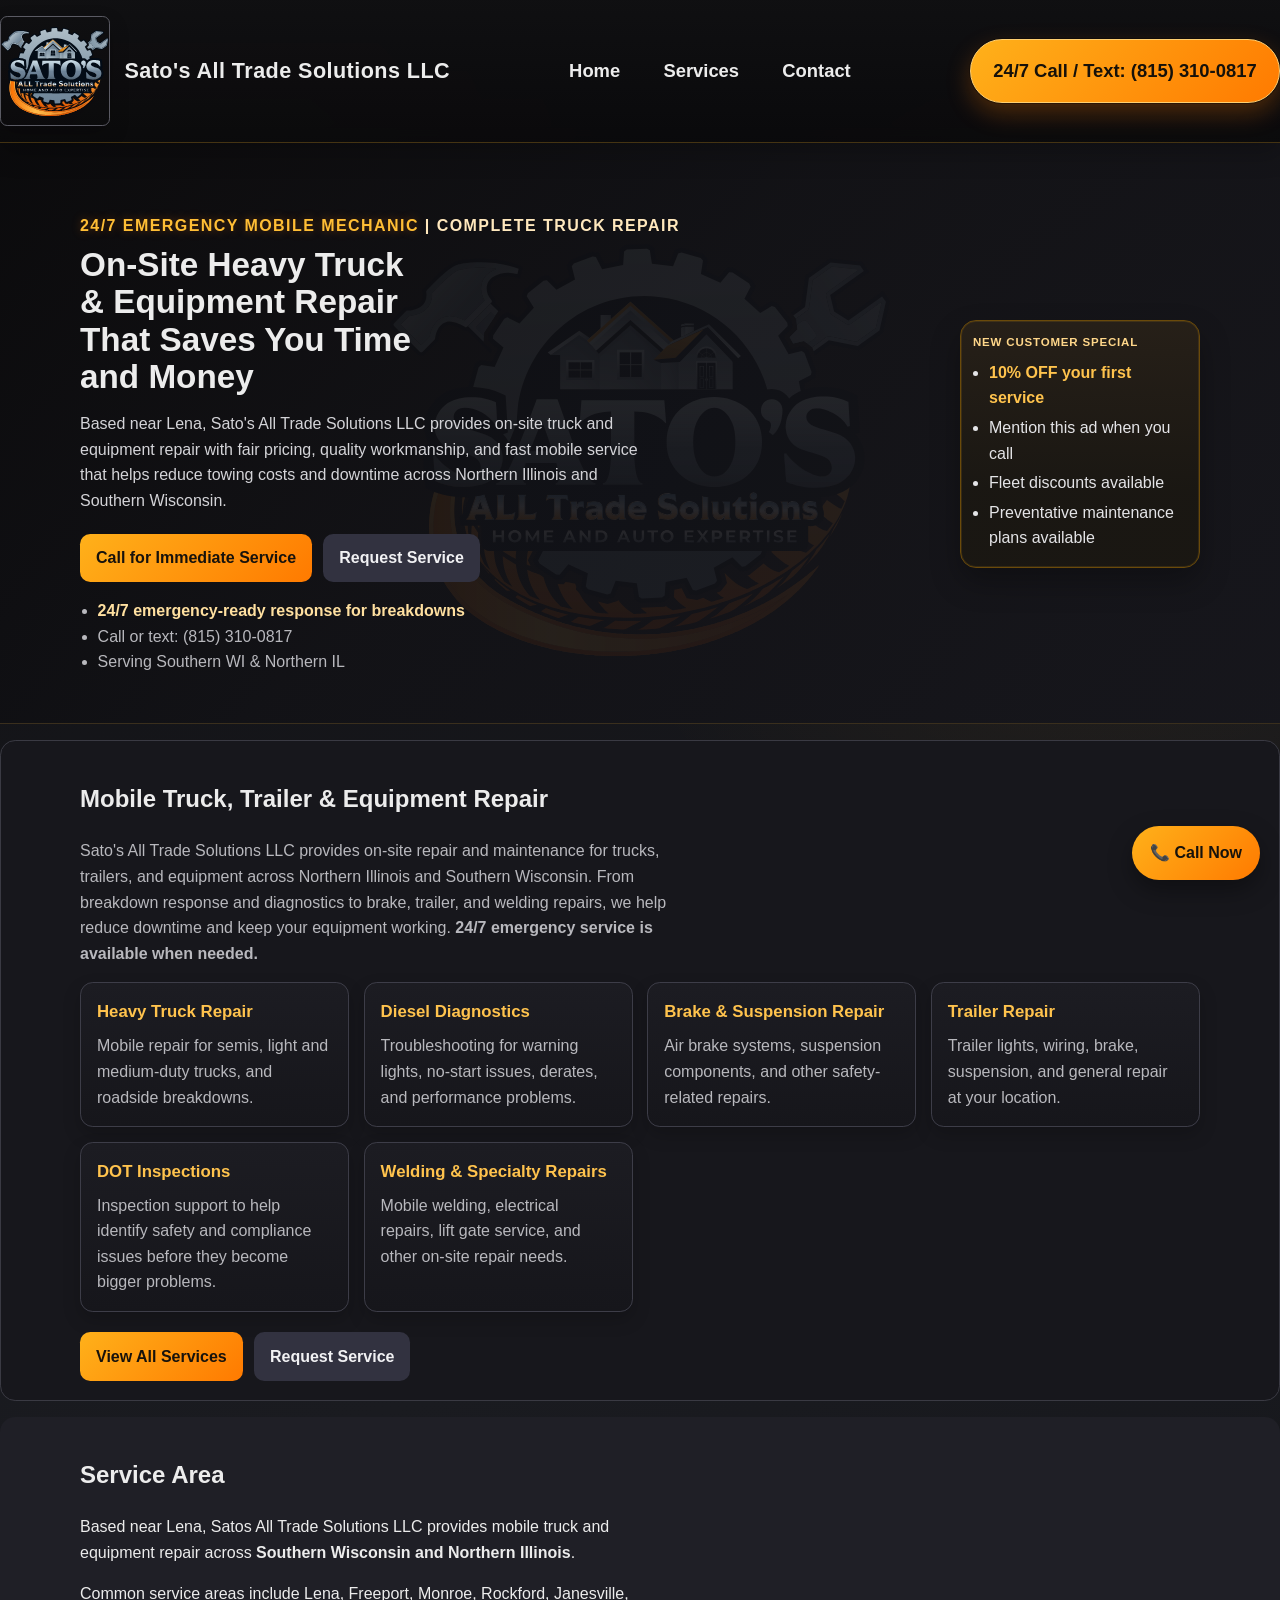
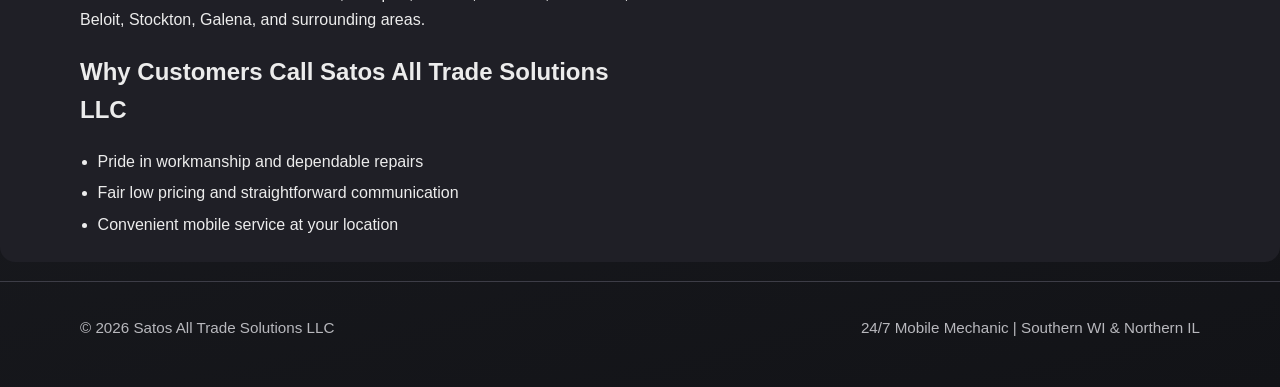
==== index.html @ ece5ab22 "Update index.html header removal of container" ====
<!doctype html>
<html lang="en">
  <head>
    <meta charset="UTF-8" />
    <meta name="viewport" content="width=device-width, initial-scale=1" />
    <title>satos all trade solutions llc | 24/7 Mobile Mechanic</title>

    <meta name="description"
      content="24/7 mobile mechanic for heavy truck and equipment repair. satos all trade solutions llc serves Lena, Northern Illinois, and Southern Wisconsin with fair pricing and on-site service."
    />

    <meta name="theme-color" content="#101010" />
    <meta property="og:title" content="satos all trade solutions llc | 24/7 Mobile Mechanic" />
    <meta property="og:description"
      content="Complete truck repair, diesel diagnostics, trailer repair, inspections, and mobile welding. Call or text 815-310-0817."
    />
    <meta property="og:type" content="website" />
    <meta property="og:image" content="https://satosalltradesolutions.com/assets/SATOS-LOGO-webvector-SVG_01.svg" />
    <meta property="og:url" content="https://satosalltradesolutions.com" />

    <meta name="twitter:card" content="summary_large_image" />
    <meta name="twitter:title" content="satos all trade solutions llc | 24/7 Mobile Mechanic" />
    <meta name="twitter:description"
      content="24/7 mobile mechanic serving Southern WI and Northern IL. Call or text 815-310-0817."
    />

    <link rel="canonical" href="https://satosalltradesolutions.com" />
    <link rel="icon" type="image/svg+xml" href="/assets/SATOS-LOGO-webvector-SVG_01.svg" />
    <link rel="stylesheet" href="styles.css" />
  </head>

  <body>

<a class="skip-link" href="#main-content">Skip to content</a>

<header class="site-header" id="top">
 <div class="topbar">

<a class="logo" href="index.html">
<img src="assets/SATOS-LOGO-webvector-SVG_01.svg"
alt="Sato's All Trade Solutions LLC logo"
class="logo-image">
<span class="logo-text">Sato's All Trade Solutions LLC</span>
</a>

<nav class="main-nav">
<a href="index.html">Home</a>
<a href="services.html">Services</a>
 <a href="contact.html">Contact</a>
</nav>

<a class="call-pill" href="tel:+18153100817">
24/7 Call / Text: (815) 310-0817
</a>

</div>
  
</header>

<main id="main-content">

<section class="hero">
<div class="container hero-grid">

<div>
<p class="eyebrow"><strong>24/7 EMERGENCY MOBILE MECHANIC</strong> | COMPLETE TRUCK REPAIR</p>

<h1>On-Site Heavy Truck & Equipment Repair That Saves You Time and Money</h1>
  
<p class="lead">
  Based near Lena, Sato's All Trade Solutions LLC provides on-site truck and equipment repair with fair pricing,
  quality workmanship, and fast mobile service that helps reduce towing costs and downtime across Northern Illinois and Southern Wisconsin.
</p>

<div class="hero-actions">
<a class="btn btn-primary" href="tel:+18153100817">Call for Immediate Service</a>
<a class="btn btn-secondary" href="contact.html">Request Service</a>
</div>

<ul class="hero-points">
<li><strong>24/7 emergency-ready response for breakdowns</strong></li>
<li>Call or text: (815) 310-0817</li>
<li>Serving Southern WI & Northern IL</li>
</ul>
</div>

<aside class="hero-card">
  
<p class="offer-kicker">NEW CUSTOMER SPECIAL</p>

<ul class="offer-list">
<li><strong>10% OFF your first service</strong></li>
<li>Mention this ad when you call</li>
<li>Fleet discounts available</li>
<li>Preventative maintenance plans available</li>
</ul>
  
</aside>

</div>
</section>

<section class="section-block" id="services-preview">
  <div class="container">
    <h2>Mobile Truck, Trailer & Equipment Repair</h2>

    <p>
      Sato's All Trade Solutions LLC provides on-site repair and maintenance for trucks,
      trailers, and equipment across Northern Illinois and Southern Wisconsin. From
      breakdown response and diagnostics to brake, trailer, and welding repairs, we help
      reduce downtime and keep your equipment working. <strong>24/7 emergency service is available when needed.</strong>
    </p>

    <div class="service-preview-grid">
      <article class="service-preview-card">
        <h3>Heavy Truck Repair</h3>
        <p>Mobile repair for semis, light and medium-duty trucks, and roadside breakdowns.</p>
      </article>

      <article class="service-preview-card">
        <h3>Diesel Diagnostics</h3>
        <p>Troubleshooting for warning lights, no-start issues, derates, and performance problems.</p>
      </article>

      <article class="service-preview-card">
        <h3>Brake & Suspension Repair</h3>
        <p>Air brake systems, suspension components, and other safety-related repairs.</p>
      </article>

      <article class="service-preview-card">
        <h3>Trailer Repair</h3>
        <p>Trailer lights, wiring, brake, suspension, and general repair at your location.</p>
      </article>

      <article class="service-preview-card">
        <h3>DOT Inspections</h3>
        <p>Inspection support to help identify safety and compliance issues before they become bigger problems.</p>
      </article>

      <article class="service-preview-card">
        <h3>Welding & Specialty Repairs</h3>
        <p>Mobile welding, electrical repairs, lift gate service, and other on-site repair needs.</p>
      </article>
    </div>

    <div class="hero-actions">
      <a class="btn btn-primary" href="services.html">View All Services</a>
      <a class="btn btn-secondary" href="contact.html">Request Service</a>
    </div>
  </div>
</section>
  
  <section class="section-block alt" id="service-area">

    <div class="container split">

<div>
<h2>Service Area</h2>

<p>
Based near Lena, Satos All Trade Solutions LLC provides mobile truck and equipment repair across
<strong>Southern Wisconsin and Northern Illinois</strong>.
</p>

<p>
Common service areas include Lena, Freeport, Monroe, Rockford, Janesville, Beloit, Stockton,
Galena, and surrounding areas.
</p>

<h2>Why Customers Call Satos All Trade Solutions LLC</h2>

<ul class="check-list">
<li>Pride in workmanship and dependable repairs</li>
<li>Fair low pricing and straightforward communication</li>
<li>Convenient mobile service at your location</li>
</ul>

</div>

<div>

<div class="map-container">

<iframe
src="https://maps.google.com/maps?q=Lena,Illinois&t=&z=9&ie=UTF8&iwloc=&output=embed"
width="100%"
height="360"
style="border:0;"
allowfullscreen=""
loading="lazy"
referrerpolicy="no-referrer-when-downgrade">
</iframe>

</div>

</div>

</div>
    
</section>
  
</main>

<footer class="site-footer">
<div class="container footer-grid">
<p>© <span id="year"></span> Satos All Trade Solutions LLC</p>
<p>24/7 Mobile Mechanic | Southern WI & Northern IL</p>
</div>
</footer>

<a href="tel:+18153100817" class="floating-call">
📞 Call Now
</a>

<script type="application/ld+json">
{
  "@context": "https://schema.org",
  "@type": "LocalBusiness",
  "name": "satos all trade solutions llc",
  "url": "https://satosalltradesolutions.com",
  "logo": "https://satosalltradesolutions.com/assets/SATOS-LOGO-webvector-SVG_01.svg",
  "image": "https://satosalltradesolutions.com/assets/SATOS-LOGO-webvector-SVG_01.svg",
  "telephone": "+1-815-310-0817",
  "priceRange": "$$",
  "description": "24/7 mobile mechanic for complete truck repair, heavy equipment repair, diesel diagnostics, trailer repair, inspections, and mobile welding.",
  "address": {
    "@type": "PostalAddress",
    "addressLocality": "Lena",
    "addressRegion": "IL",
    "addressCountry": "US"
  },
  "geo": {
    "@type": "GeoCoordinates",
    "latitude": 42.37780,
    "longitude": -89.82340
  },
  "areaServed": [
    {
      "@type": "State",
      "name": "Illinois"
    },
    {
      "@type": "State",
      "name": "Wisconsin"
    }
  ],
  "sameAs": [
    "PASTE-YOUR-GOOGLE-BUSINESS-PROFILE-LINK-HERE",
    "PASTE-YOUR-FACEBOOK-PAGE-LINK-HERE"
  ]
}
</script>

<script>
document.getElementById('year').textContent =
new Date().getFullYear();
</script>

</body>
</html>
---- styles.css ----
:root {
  --bg: #0f0f12;
  --bg-2: #1a1b20;
  --panel: #17171c;
  --panel-alt: #1f1f26;
  --text: #ececec;
  --muted: #b8b8bd;
  --line: #3a3a43;
  --accent: #ffb11a;
  --accent-2: #ff7a00;
  --max-width: 1120px;
}

* {
  box-sizing: border-box;
}

body {
  margin: 0;
  color: var(--text);
  font-family: "Inter", "Segoe UI", Roboto, Arial, sans-serif;
  background:
    radial-gradient(circle at 15% 10%, rgba(255, 122, 0, 0.12), transparent 25%),
    radial-gradient(circle at 85% 20%, rgba(255, 177, 26, 0.09), transparent 28%),
    linear-gradient(165deg, var(--bg) 0%, var(--bg-2) 65%, #121317 100%);
  line-height: 1.6;
}

a {
  color: inherit;
}

.skip-link {
  position: absolute;
  left: -9999px;
}

.skip-link:focus {
  left: 1rem;
  top: 1rem;
  z-index: 999;
  color: #111;
  background: #fff;
  border-radius: 0.4rem;
  padding: 0.5rem 0.75rem;
}

.container {
  width: min(100%, var(--max-width));;
  margin-inline: auto;
}

.site-header {
  position: sticky;
  top: 0;
  z-index: 100;
  border-bottom: 1px solid rgba(255, 177, 26, 0.22);
  background: linear-gradient(180deg, rgba(16, 16, 18, 0.98), rgba(10, 10, 12, 0.96));
  backdrop-filter: blur(8px);
  box-shadow: 0 10px 24px rgba(0, 0, 0, 0.22);
}

.topbar {
  min-height: 140px;
  display: flex;
  justify-content: space-between;
  align-items: center;
  gap: 1.5rem;
  padding: 1rem 0;
}

.logo {
  display: inline-flex;
  align-items: center;
  gap: 0.9rem;
  text-decoration: none;
}

.logo-image {
  width: 110px;
  height: 110px;
  object-fit: contain;
  border-radius: 0.45rem;
  border: 1px solid #5a5a63;
  box-shadow: 0 8px 20px rgba(0, 0, 0, 0.2);
}

.logo-block {
  display: flex;
  flex-direction: column;
  gap: 0.18rem;
}

.logo-text {
  font-weight: 800;
  letter-spacing: 0.02em;
  font-size: 1.35rem;
  line-height: 1.1;
}

.logo-subtext {
  font-size: 0.95rem;
  color: #d0d0d5;
  font-weight: 700;
  letter-spacing: 0.01em;
  line-height: 1.25;
}

.main-nav {
  display: flex;
  gap: 0.7rem;
  align-items: center;
  flex-wrap: wrap;
}

.main-nav a {
  text-decoration: none;
  color: var(--text);
  font-weight: 800;
  font-size: 1.15rem;
  padding: 0.6rem 1rem;
  border-radius: 0.65rem;
  transition: background-color 0.2s ease, color 0.2s ease, transform 0.2s ease;
}

.main-nav a:hover {
  color: var(--accent);
  background: rgba(255, 177, 26, 0.08);
  transform: translateY(-1px);
}

.call-pill {
  text-decoration: none;
  font-weight: 900;
  font-size: 1.15rem;
  color: #16110a;
  background: linear-gradient(135deg, var(--accent), var(--accent-2));
  border: 1px solid #ffcf71;
  border-radius: 999px;
  padding: 1rem 1.4rem;
  box-shadow: 0 0 0 1px rgba(0, 0, 0, 0.35), 0 10px 24px rgba(255, 122, 0, 0.28);
  animation: pulse-glow 2.1s ease-in-out infinite;
}

.hero {
  padding: 4.4rem 0 3rem;
  background:
    linear-gradient(135deg, rgba(10, 10, 12, 0.96) 0%, rgba(18, 18, 22, 0.94) 45%, rgba(22, 22, 28, 0.96) 100%);
  border-bottom: 1px solid #3a2f1d;
}

.headline-sub {
  margin: 0 0 0.9rem;
  font-weight: 700;
  letter-spacing: 0.03em;
  color: #ffc34d;
  font-size: 0.95rem;
}

.hero::before {
  content: "";
  position: absolute;
  inset: 0;
  background: url("assets/SATOS-LOGO-webvector-SVG_01.svg") center/500px no-repeat;
  opacity: 0.08;
  pointer-events: none;
}

.hero > .container {
  position: relative;
  z-index: 1;
}

.hero-grid {
  display: grid;
  grid-template-columns: 2fr 1fr;
  gap: 1.5rem;
  align-items: center;
}

.eyebrow {
  margin: 0 0 0.45rem;
  color: #ffe8bd;
  font-size: 1rem;
  letter-spacing: 0.09em;
  font-weight: 900;
  text-transform: uppercase;
}

.eyebrow strong {
  color: #ffbe35;
  text-shadow: 0 0 10px rgba(255, 122, 0, 0.35);
}

h1 {
  margin: 0.35rem 0 0.8rem;
  font-size: clamp(1.45rem, 2.6vw, 2.1rem);
  line-height: 1.12;
  max-width: 18ch;
}

.lead {
  color: #d4d4d8;
  max-width: 64ch;
}

.hero-actions {
  margin-top: 1.25rem;
  display: flex;
  gap: 0.7rem;
  flex-wrap: wrap;
}

.hero-points {
  margin: 1rem 0 0;
  padding-left: 1.1rem;
  color: var(--muted);
}

.hero-points strong {
  color: #ffe0a0;
}

.hero-card {
  max-width: 280px;
  justify-self: center;
  padding: 1.1rem 1rem;
  border: 1px solid #6a4a0a;
  border-radius: 1rem;
  background: linear-gradient(180deg, rgba(39, 32, 24, 0.96), rgba(26, 23, 18, 0.94) 70%);
  box-shadow:
    inset 0 0 0 1px rgba(255, 177, 26, 0.12),
    0 14px 30px rgba(0, 0, 0, 0.28);
}

.offer-kicker {
  margin: 0;
  font-size: 0.72rem;
  letter-spacing: 0.07em;
  color: #ffd78a;
  font-weight: 800;
}

.offer-main {
  margin: 0.2rem 0;
  font-size: clamp(1.45rem, 3.5vw, 2rem);
  line-height: 1;
  font-weight: 900;
  color: var(--accent);
}

.offer-sub {
  color: #e4e4e7;
  font-size: 0.88rem;
  margin: 0;
}

.section-block {
  margin-top: 1rem;
  border: 1px solid var(--line);
  border-radius: 0.95rem;
  background: var(--panel);
  padding: 1.2rem;
}

.section-block.alt {
  background: var(--panel-alt);
}

#service-area {
  border: none;
}

.card-grid {
  display: grid;
  grid-template-columns: repeat(auto-fit, minmax(220px, 1fr));
  gap: 0.9rem;
}

.card-grid article {
  border: 1px solid #3d3d48;
  border-radius: 0.8rem;
  background: linear-gradient(180deg, #1c1c22, #16161b);
  padding: 0.95rem;
}

.card-grid h3 {
  margin: 0;
  color: #ffc34d;
}

.card-grid p {
  margin: 0.45rem 0 0;
  color: var(--muted);
}

.split {
  display: grid;
  grid-template-columns: 1fr 1fr;
  gap: 1rem;
}

.check-list {
  margin: 0;
  padding-left: 1.1rem;
}

.check-list li {
  margin-bottom: 0.35rem;
}


.proof-grid {
  display: grid;
  grid-template-columns: repeat(auto-fit, minmax(230px, 1fr));
  gap: 0.9rem;
}

.proof-card {
  border: 1px solid #4a4130;
  border-radius: 0.8rem;
  background: linear-gradient(180deg, #1f1c17, #171613);
  padding: 0.9rem;
}

.proof-card h3 {
  margin: 0 0 0.4rem;
  color: #ffd486;
}

.proof-card p {
  margin: 0.45rem 0 0;
  color: #dedee2;
}

.proof-highlights {
  margin-top: 1rem;
  display: grid;
  grid-template-columns: 1fr 1fr;
  gap: 1rem;
}

.proof-highlights > div {
  border: 1px solid #3f3f48;
  border-radius: 0.8rem;
  background: #17171d;
  padding: 0.85rem;
}

details {
  border: 1px solid #3d3d47;
  border-radius: 0.6rem;
  padding: 0.66rem 0.86rem;
  margin-bottom: 0.6rem;
  background: #15151b;
}

summary {
  cursor: pointer;
  font-weight: 700;
}

.contact-grid {
  display: grid;
  grid-template-columns: 1fr 1fr;
  gap: 1rem;
}

.contact-line {
  margin: 0.45rem 0;
}

.small-note {
  color: var(--muted);
}


.hidden-field {
  display: none;
}

.contact-form {
  border: 1px solid #494955;
  border-radius: 0.8rem;
  padding: 1rem;
  background: #14141a;
  display: grid;
  gap: 0.45rem;
}

label {
  font-weight: 650;
}

input,
textarea,
select {
  width: 100%;
  border: 1px solid #505061;
  border-radius: 0.56rem;
  background: #0f0f13;
  color: var(--text);
  padding: 0.63rem 0.74rem;
  font: inherit;
  margin-bottom: 0.52rem;
}
.btn {
  display: inline-block;
  border: 0;
  border-radius: 0.64rem;
  padding: 0.72rem 1rem;
  font-weight: 800;
  text-decoration: none;
  cursor: pointer;
}

.btn-primary {
  background: linear-gradient(135deg, var(--accent), var(--accent-2));
  color: #17120c;
}

.btn-secondary {
  background: #323240;
  color: #f1f1f3;
}

.site-footer {
  border-top: 1px solid #3d3d47;
  margin-top: 1.2rem;
  padding: 1.15rem 0 2rem;
}

.footer-grid {
  display: flex;
  justify-content: space-between;
  gap: 0.7rem;
  color: var(--muted);
  font-size: 0.95rem;
}



.hero-card {
  max-width: 240px;
  justify-self: end;
  padding: 0.75rem;
}

.service-icon {
  display: inline-flex;
  align-items: center;
  justify-content: center;
  width: 1.5rem;
  height: 1.5rem;
  margin-right: 0.35rem;
  border-radius: 0.35rem;
  background: linear-gradient(135deg, #3a2b10, #241d14);
  border: 1px solid #7d5b17;
  font-size: 0.95rem;
}

@keyframes pulse-glow {
  0%, 100% { transform: translateY(0); box-shadow: 0 0 0 1px rgba(0,0,0,.35), 0 8px 20px rgba(255,122,0,.2);} 
  50% { transform: translateY(-1px); box-shadow: 0 0 0 1px rgba(0,0,0,.35), 0 14px 28px rgba(255,122,0,.36);} 
}

@media (max-width: 960px) {
  .topbar {
    flex-direction: column;
    align-items: flex-start;
    min-height: auto;
    padding: 0.75rem 0;
  }

  .hero-grid,
  .split,
  .contact-grid,
  .proof-highlights {
    grid-template-columns: 1fr;
  }

  .hero {
  background:
    linear-gradient(135deg, rgba(10, 10, 12, 0.98) 0%, rgba(16, 16, 20, 0.96) 100%);
  }

  .hero-card {
    max-width: 100%;
    justify-self: stretch;
  }
}


.proof-highlights.single-panel {
  grid-template-columns: 1fr;
}

#form-status {
  margin-top: 0.5rem;
  min-height: 1.2rem;
}

.floating-call{
position:fixed;
bottom:20px;
right:20px;
background:linear-gradient(135deg,var(--accent),var(--accent-2));
color:#17120c;
font-weight:800;
padding:14px 18px;
border-radius:999px;
text-decoration:none;
z-index:999;
box-shadow:0 10px 25px rgba(0,0,0,.35);
}

.floating-call:hover{
transform:scale(1.05);
}
.offer-list {
  margin: 0.5rem 0 0;
  padding-left: 1rem;
  color: #e4e4e7;
}

.offer-list li {
  margin-bottom: 4px;
}
.offer-kicker {
  margin-bottom: 0.5rem;
}

.offer-list li strong {
  color: #ffc34d;
}


#services-preview p {
  max-width: 70ch;
  color: var(--muted);
}

@media (max-width: 960px) {
  .main-nav {
    width: 100%;
    justify-content: center;
  }

}
.services-hero h1 {
  max-width: 20ch;
}

.service-list-grid {
  display: grid;
  grid-template-columns: repeat(auto-fit, minmax(240px, 1fr));
  gap: 1rem;
}

.service-list-card {
  border: 1px solid #3d3d48;
  border-radius: 0.8rem;
  background: linear-gradient(180deg, #1c1c22, #16161b);
  padding: 1rem;
  box-shadow: 0 8px 18px rgba(0,0,0,.2);
}

.service-list-card h3 {
  margin-top: 0;
  margin-bottom: 0.75rem;
  color: #ffc34d;
}

.service-bullet-list {
  margin: 0;
  padding-left: 1.1rem;
  color: var(--muted);
}

.service-bullet-list li {
  margin-bottom: 0.4rem;
}

.equipment-grid {
  display: grid;
  grid-template-columns: repeat(auto-fit, minmax(180px, 1fr));
  gap: 0.85rem;
}

.equipment-card {
  border: 1px solid rgba(255, 177, 26, 0.25);
  border-radius: 0.85rem;
  background: linear-gradient(180deg, #1c1c22, #16161b);
  padding: 1rem;
  text-align: center;
  font-weight: 700;
  color: #ececec;
  box-shadow: 0 6px 16px rgba(0,0,0,0.25);
  transition: all 0.2s ease;
}
.equipment-card:hover {
  border-color: var(--accent);
  background: linear-gradient(180deg, #23232b, #1a1a20);
  transform: translateY(-2px);
  box-shadow: 0 12px 24px rgba(0,0,0,0.35);
  color: #fff;
}

.services-cta {
  text-align: center;
}

.services-cta p {
  max-width: 60ch;
  margin-inline: auto;
  color: var(--muted);
}

.service-preview-grid {
  margin-top: 1rem;
  display: grid;
  grid-template-columns: repeat(auto-fit, minmax(220px, 1fr));
  gap: 0.9rem;
}

.service-preview-card {
  border: 1px solid #3d3d48;
  border-radius: 0.8rem;
  background: linear-gradient(180deg, #1c1c22, #16161b);
  padding: 1rem;
  box-shadow: 0 8px 18px rgba(0,0,0,.18);
}

.service-preview-card h3 {
  margin: 0 0 0.45rem;
  color: #ffc34d;
  font-size: 1.05rem;
}

.service-preview-card p {
  margin: 0;
  color: var(--muted);
  position: relative;
  overflow: hidden;
}

.contact-hero::before {
  content: "";
  position: absolute;
  inset: 0;
  background: url("assets/SATOS-LOGO-webvector-SVG_01.svg") center/420px no-repeat;
  opacity: 0.07;
  pointer-events: none;
}

.contact-hero > * {
  position: relative;
  z-index: 1;
}
  color: var(--muted);
}
  color: var(--muted);
}
.contact-hero {
  position: relative;
  overflow: hidden;
}

.contact-hero::before {
  content: "";
  position: absolute;
  inset: 0;
  background: url("assets/SATOS-LOGO-webvector-SVG_01.svg") center/500px no-repeat;
  opacity: 0.07;
  pointer-events: none;
}

.contact-hero > * {
  position: relative;
  z-index: 1;
}
.services-hero-bg {
  position: relative;
  overflow: hidden;
  border: 1px solid #3a2f1d;
}

.services-hero-bg::before {
  content: "";
  position: absolute;
  inset: 0;
  background: url("assets/services-hero.jpg") center/cover no-repeat;
  opacity: 0.35;
  pointer-events: none;
}

/* dark overlay for readability */
.services-hero-bg::after {
  content: "";
  position: absolute;
  inset: 0;
  background: linear-gradient(
    135deg,
    rgba(10,10,12,0.85) 0%,
    rgba(16,16,20,0.75) 100%
  );
}

/* keep text above image */
.services-hero-bg > * {
  position: relative;
  z-index: 1;
}
@media (max-width: 768px) {
  .topbar {
    min-height: auto;
    flex-direction: column;
    align-items: flex-start;
  }

  .logo-image {
    width: 80px;
    height: 80px;
  }

  .logo-text {
    font-size: 1.1rem;
  }

  .main-nav {
    width: 100%;
    justify-content: space-between;
  }

  .call-pill {
    width: 100%;
    text-align: center;
  }
}
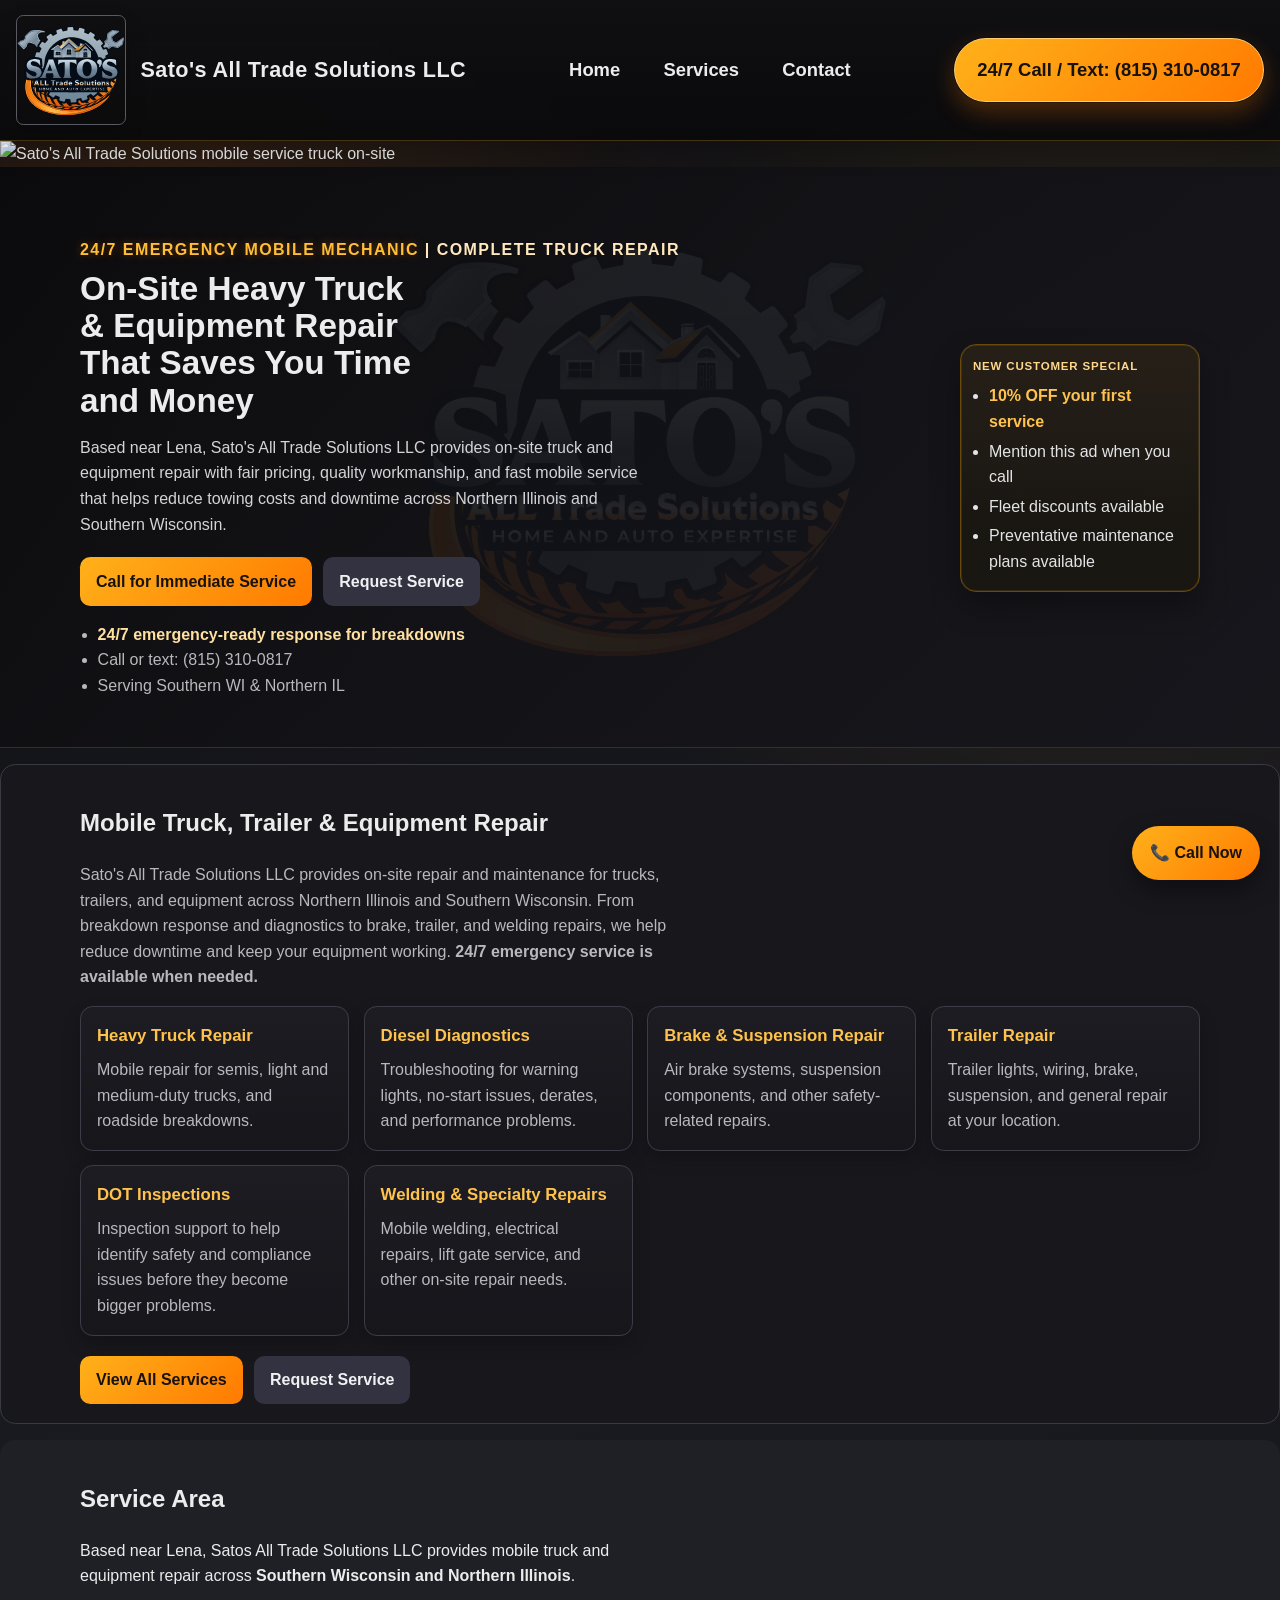
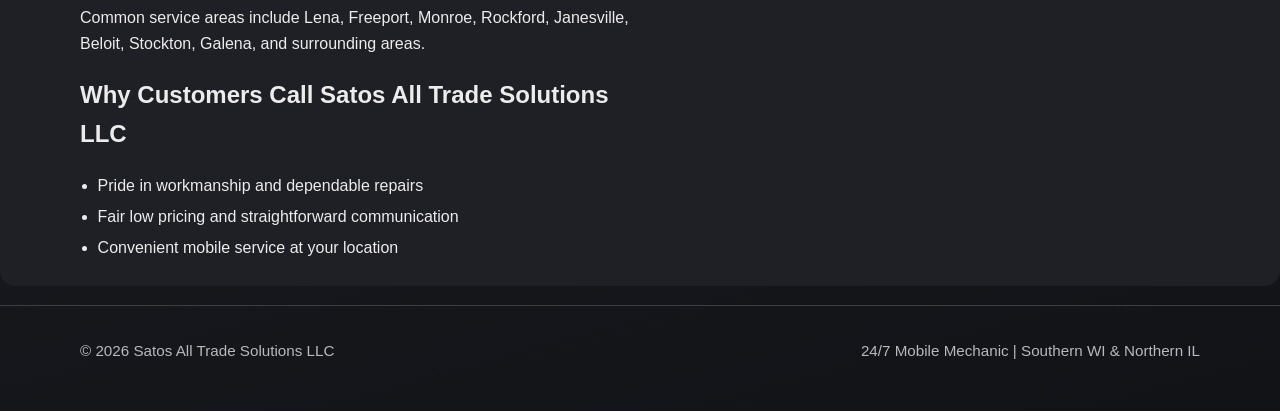
==== commit 8480eaa2: "Update index.html" ====
--- a/index.html
+++ b/index.html
@@ -59,6 +59,13 @@
 
 <main id="main-content">
 
+  <section class="home-top-image">
+  <img
+    src="assets/service-truck-home.png"
+    alt="Sato's All Trade Solutions mobile service truck on-site"
+    class="home-top-photo"
+  />
+</section>
 <section class="hero">
 <div class="container hero-grid">
 
--- a/styles.css
+++ b/styles.css
@@ -61,12 +61,13 @@
 }
 
 .topbar {
+  width: 100%;
   min-height: 140px;
   display: flex;
   justify-content: space-between;
   align-items: center;
-  gap: 1.5rem;
-  padding: 1rem 0;
+  gap: 1.25rem;
+  padding: 0.9rem 1rem;
 }
 
 .logo {
@@ -711,29 +712,48 @@
   position: relative;
   z-index: 1;
 }
-@media (max-width: 768px) {
+
+  @media (max-width: 768px) {
   .topbar {
     min-height: auto;
     flex-direction: column;
-    align-items: flex-start;
+    align-items: stretch;
+    gap: 0.85rem;
+    padding: 0.9rem 1rem 1rem;
+  }
+
+  .logo {
+    width: 100%;
+    justify-content: flex-start;
   }
 
   .logo-image {
-    width: 80px;
-    height: 80px;
+    width: 84px;
+    height: 84px;
   }
 
   .logo-text {
-    font-size: 1.1rem;
+    font-size: 1.15rem;
+    line-height: 1.2;
   }
 
   .main-nav {
     width: 100%;
-    justify-content: space-between;
+    justify-content: center;
+    gap: 0.4rem;
+  }
+
+  .main-nav a {
+    font-size: 1rem;
+    padding: 0.55rem 0.7rem;
   }
 
   .call-pill {
     width: 100%;
     text-align: center;
-  }
-}
+    font-size: 1rem;
+    padding: 0.9rem 1rem;
+  }
+}
+}
+\
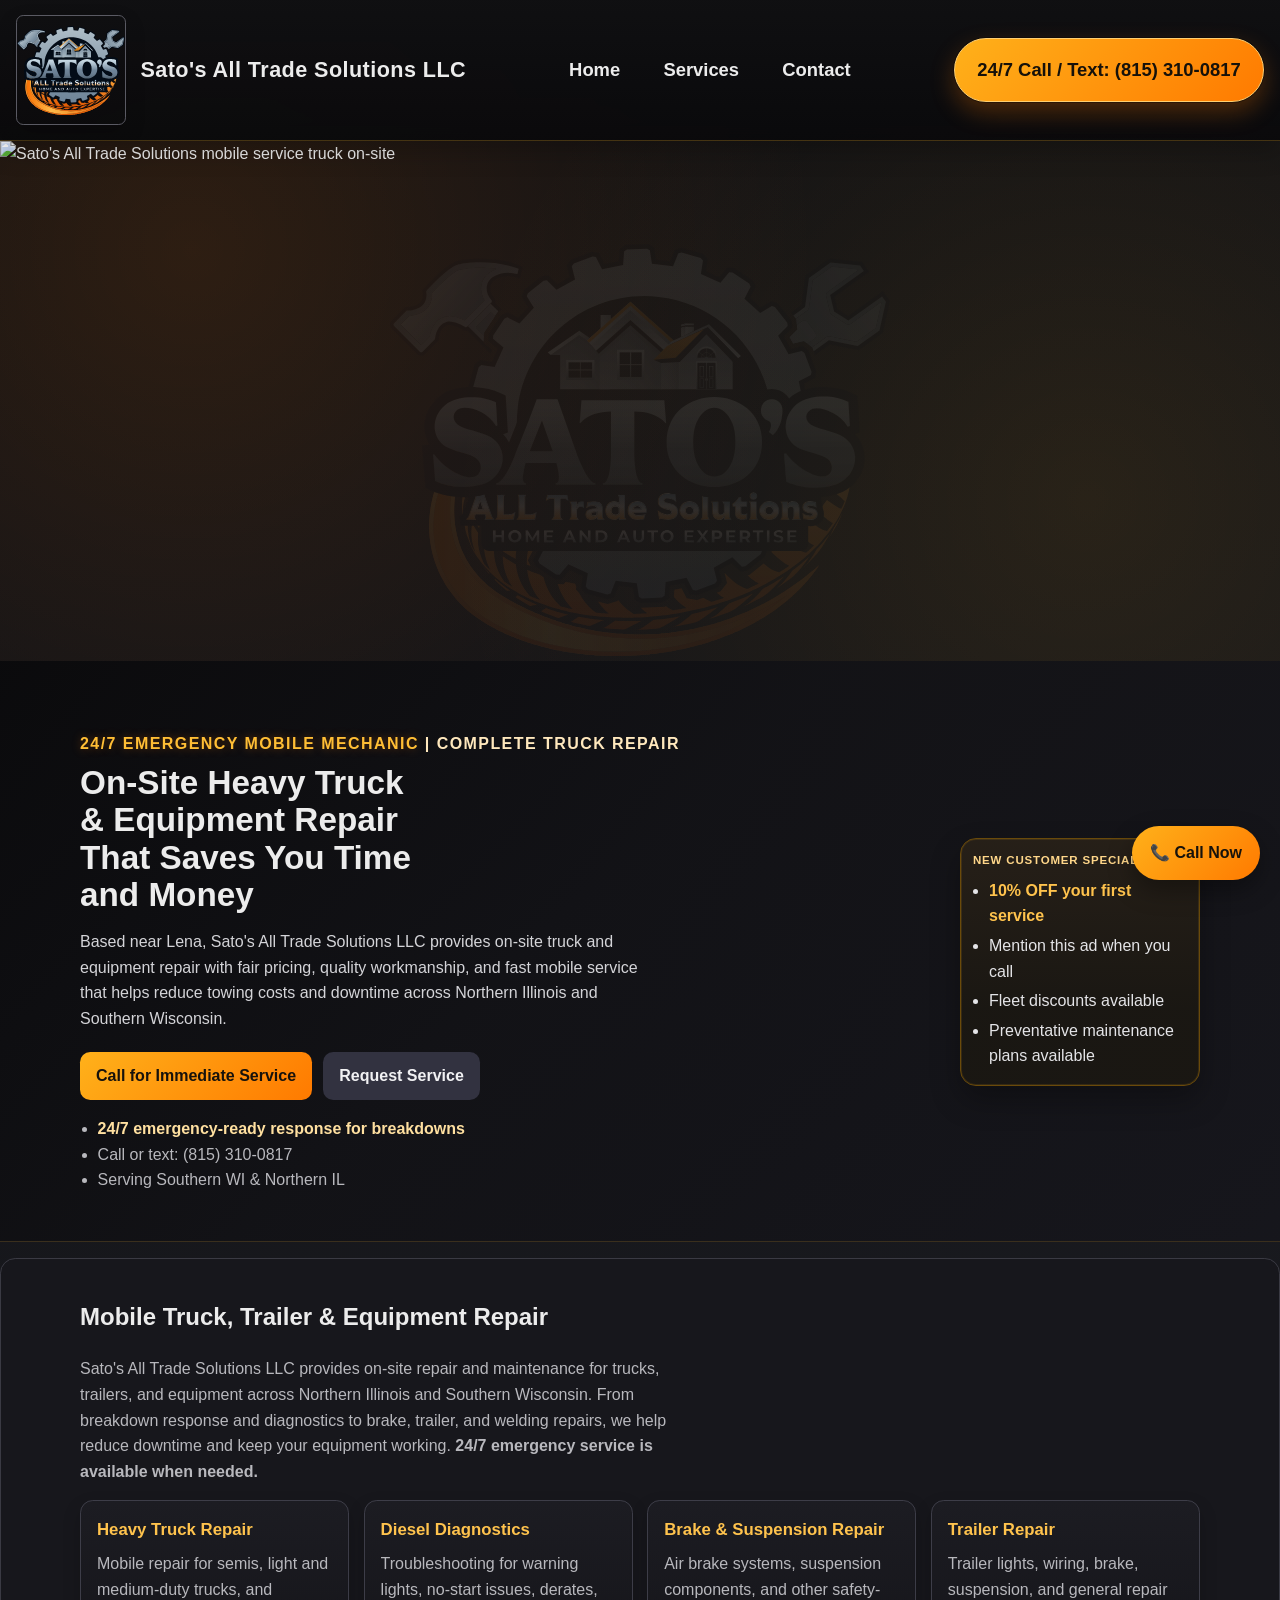
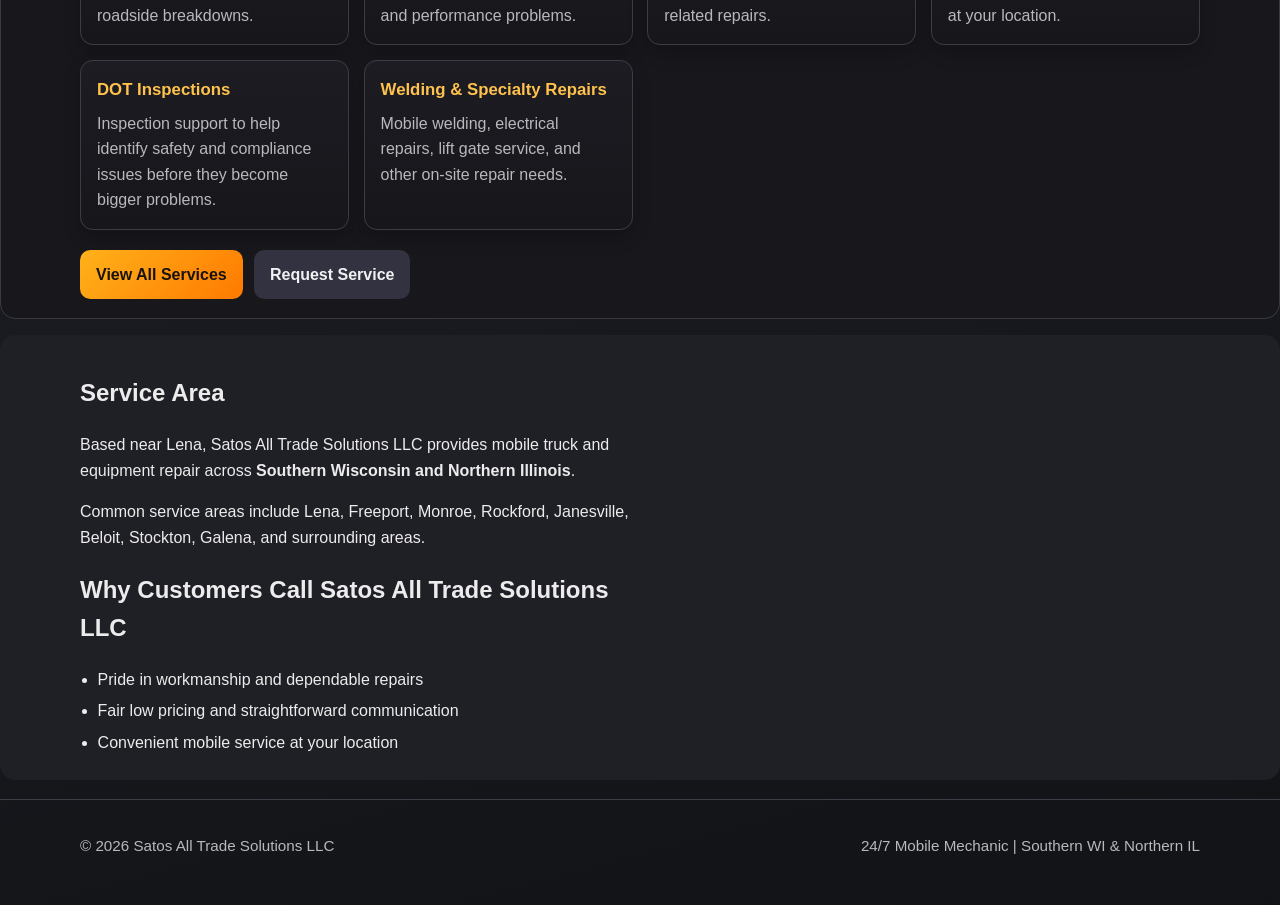
==== commit e2826eab: "Update index.html" ====
--- a/index.html
+++ b/index.html
@@ -61,7 +61,7 @@
 
   <section class="home-top-image">
   <img
-    src="assets/service-truck-home.png"
+    src="/assets/service-truck-home.png"
     alt="Sato's All Trade Solutions mobile service truck on-site"
     class="home-top-photo"
   />
--- a/styles.css
+++ b/styles.css
@@ -757,3 +757,19 @@
 }
 }
 \
+.home-top-image {
+  width: 100%;
+  margin: 0;
+  padding: 0;
+  line-height: 0;
+  overflow: hidden;
+  border-bottom: 1px solid #3a2f1d;
+}
+
+.home-top-photo {
+  display: block;
+  width: 100%;
+  height: clamp(220px, 42vw, 520px);
+  object-fit: cover;
+  object-position: center;
+}
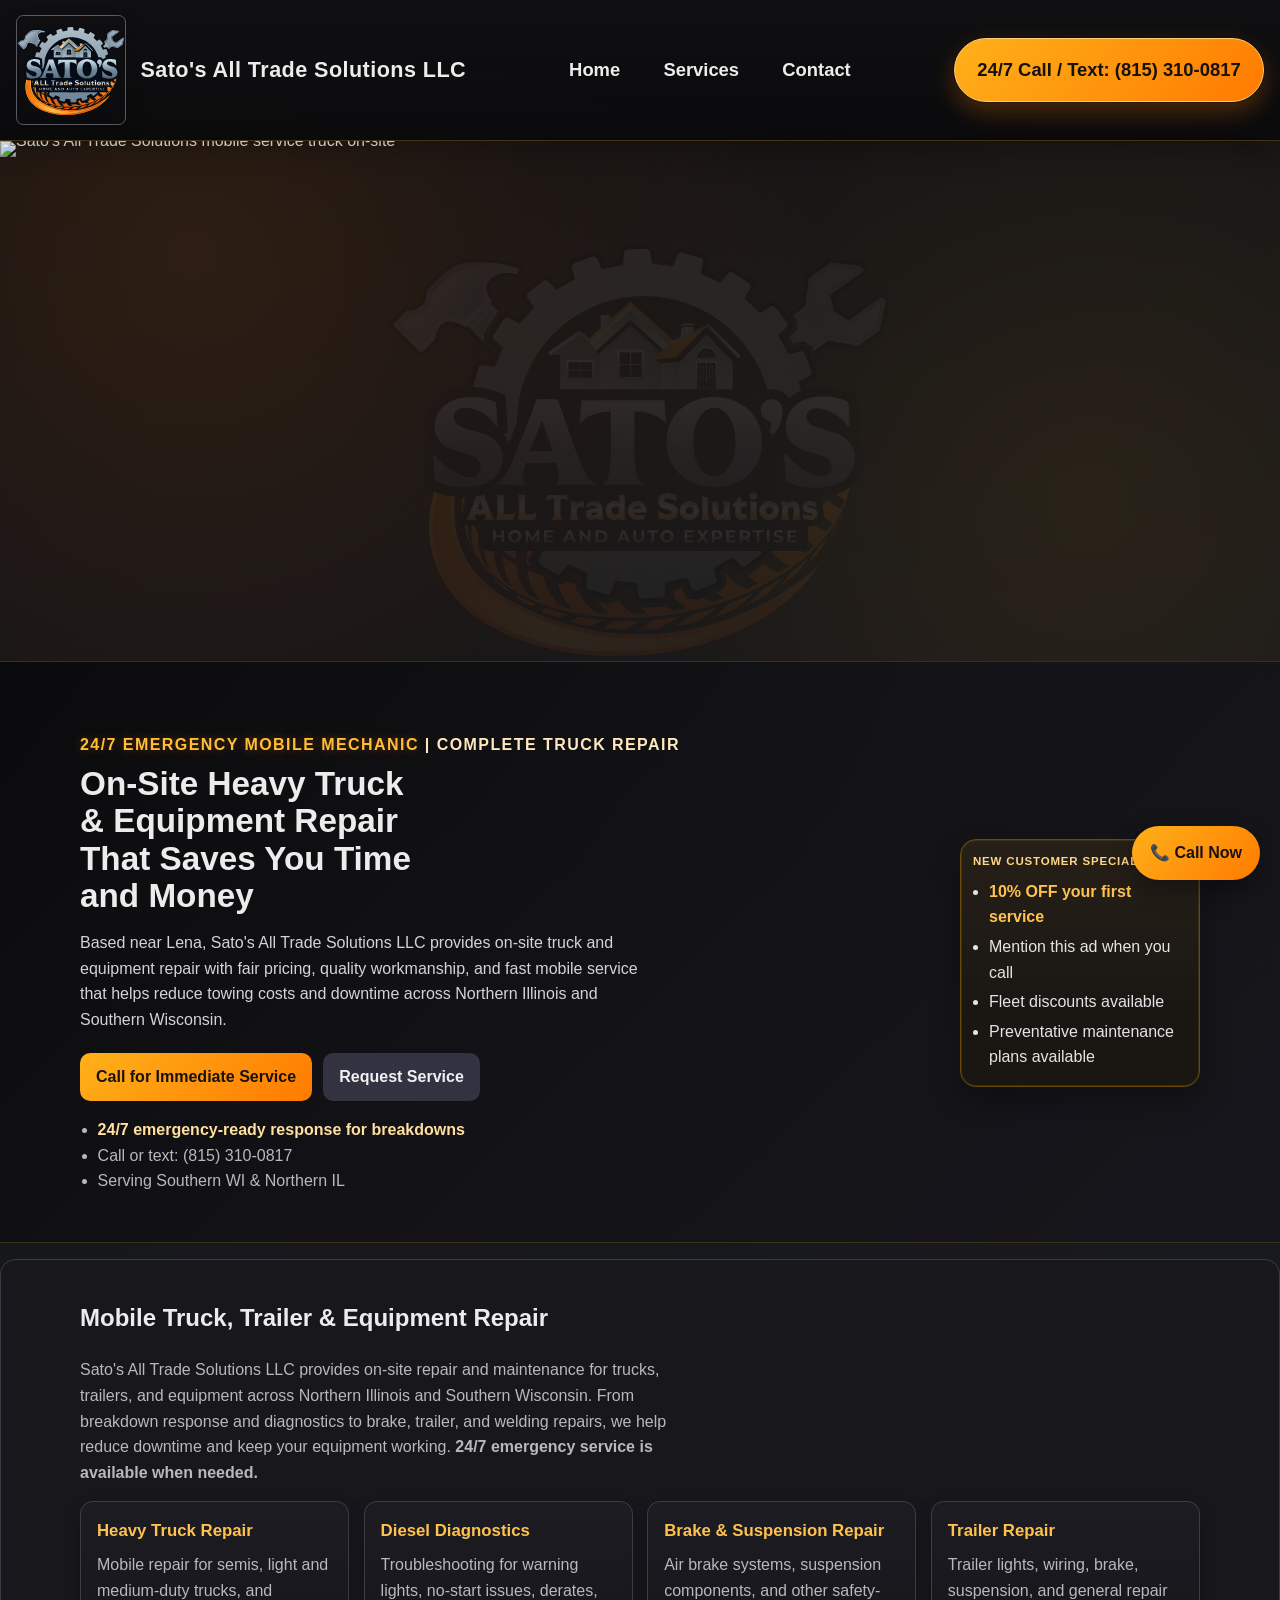
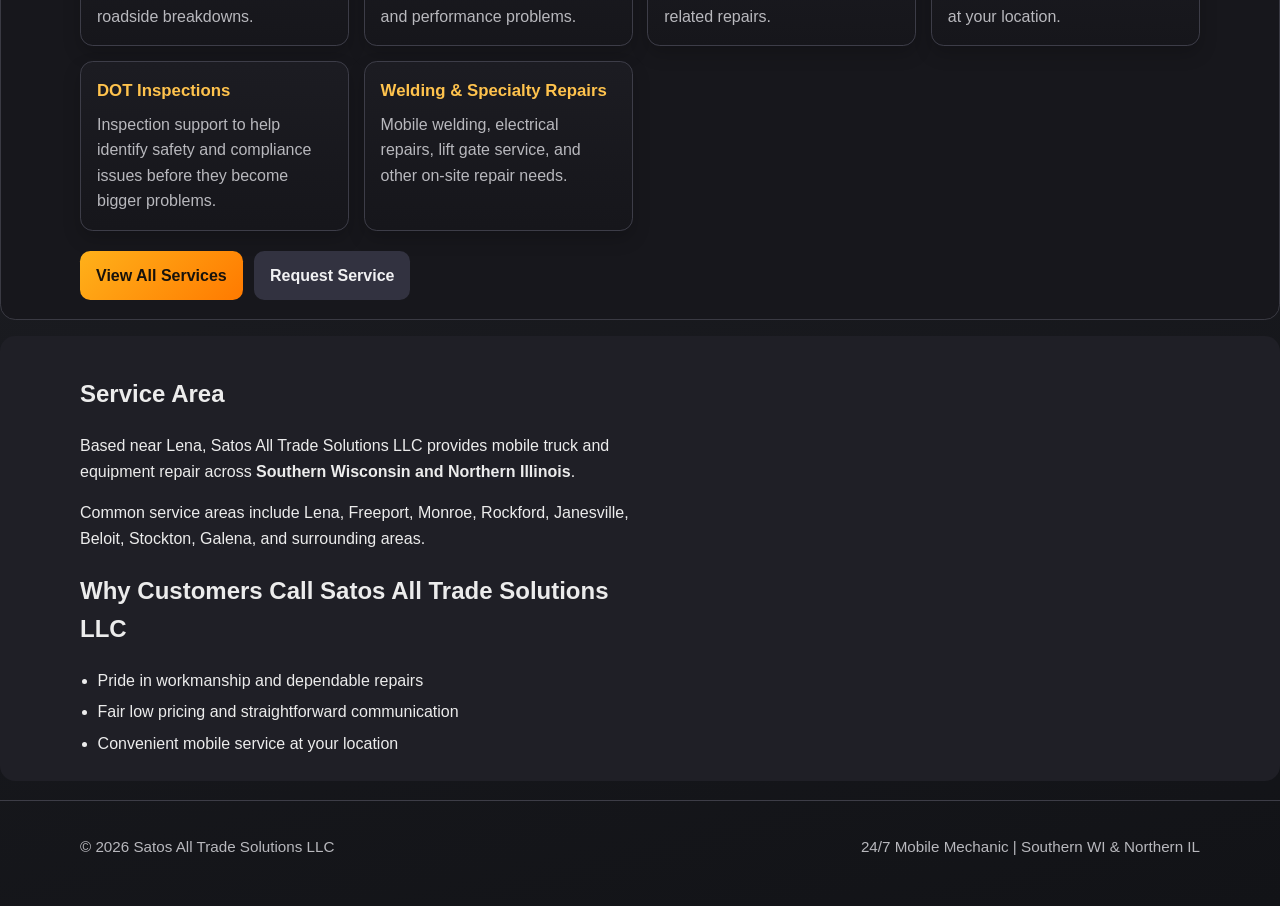
==== commit d524ec90: "Update index.html" ====
--- a/index.html
+++ b/index.html
@@ -61,7 +61,7 @@
 
   <section class="home-top-image">
   <img
-    src="/assets/service-truck-home.png"
+    src="assets/service truck-home.png"
     alt="Sato's All Trade Solutions mobile service truck on-site"
     class="home-top-photo"
   />
--- a/styles.css
+++ b/styles.css
@@ -755,8 +755,7 @@
     padding: 0.9rem 1rem;
   }
 }
-}
-\
+
 .home-top-image {
   width: 100%;
   margin: 0;
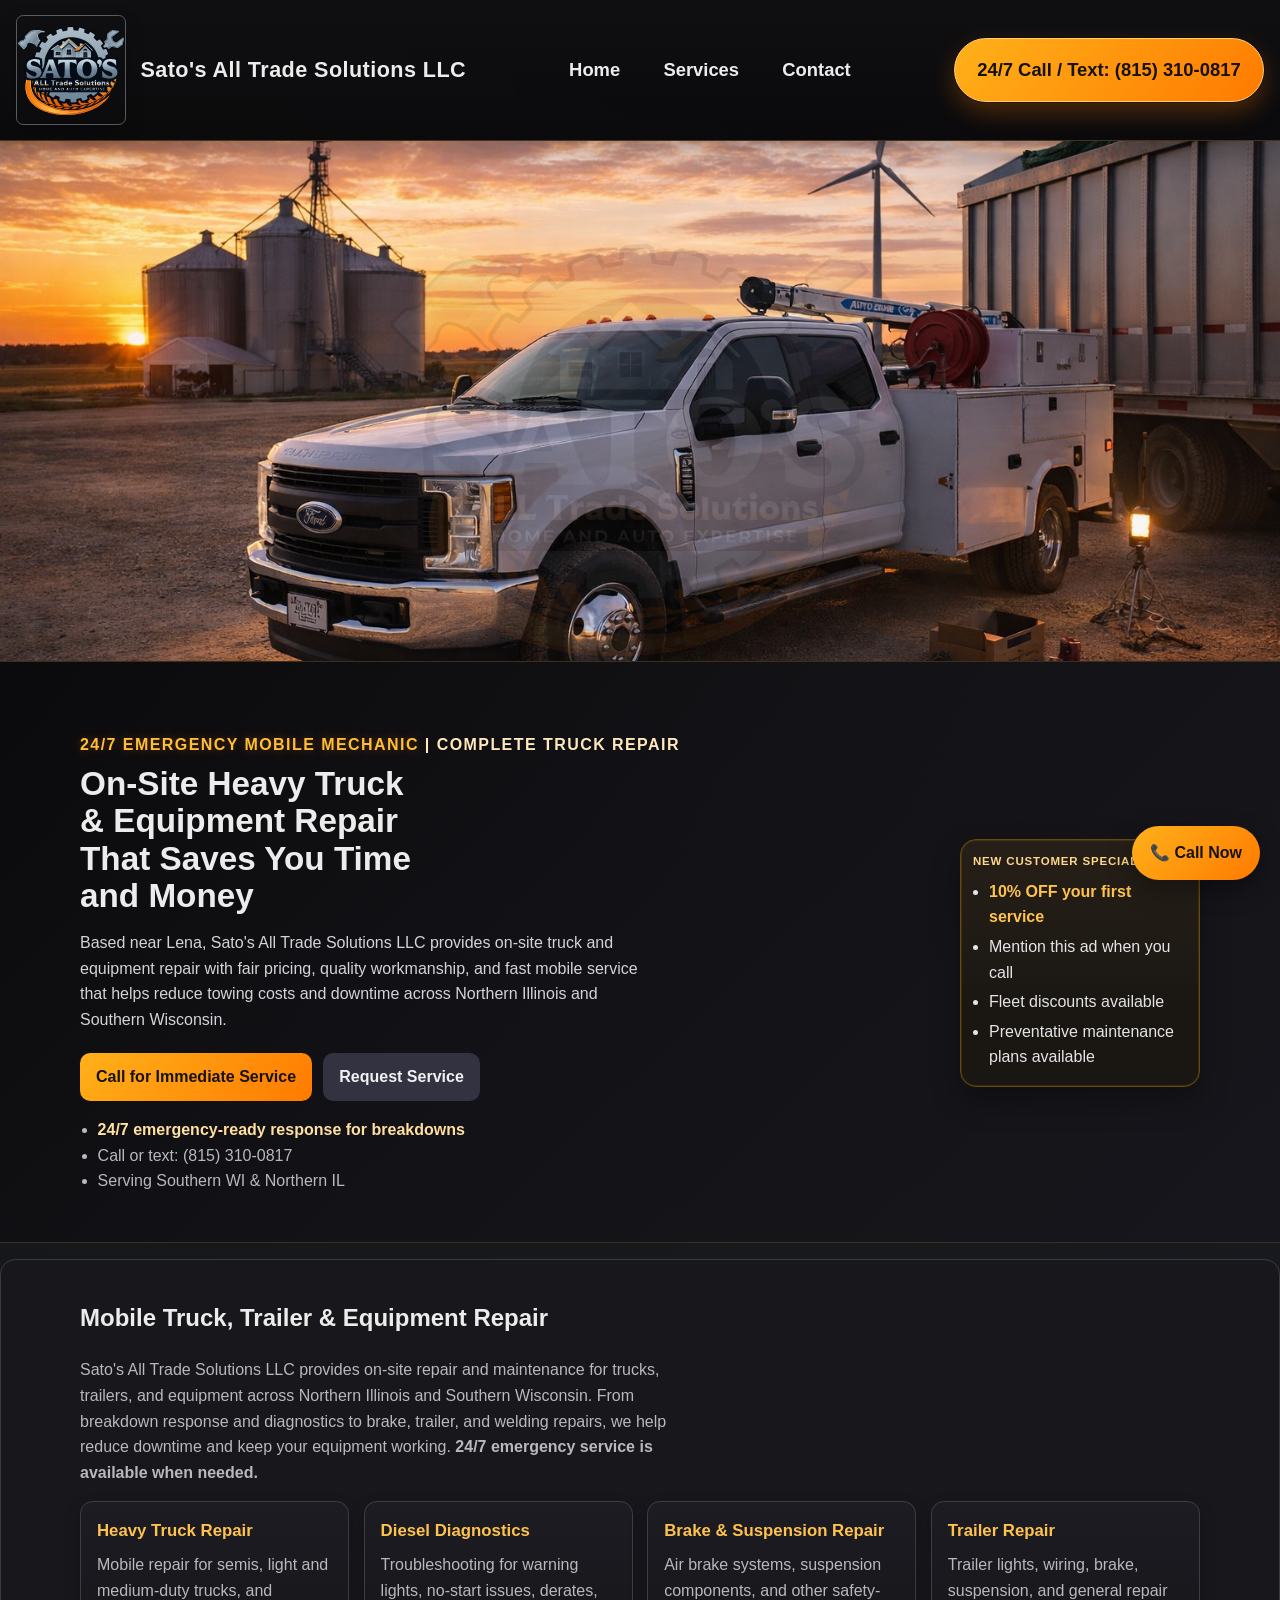
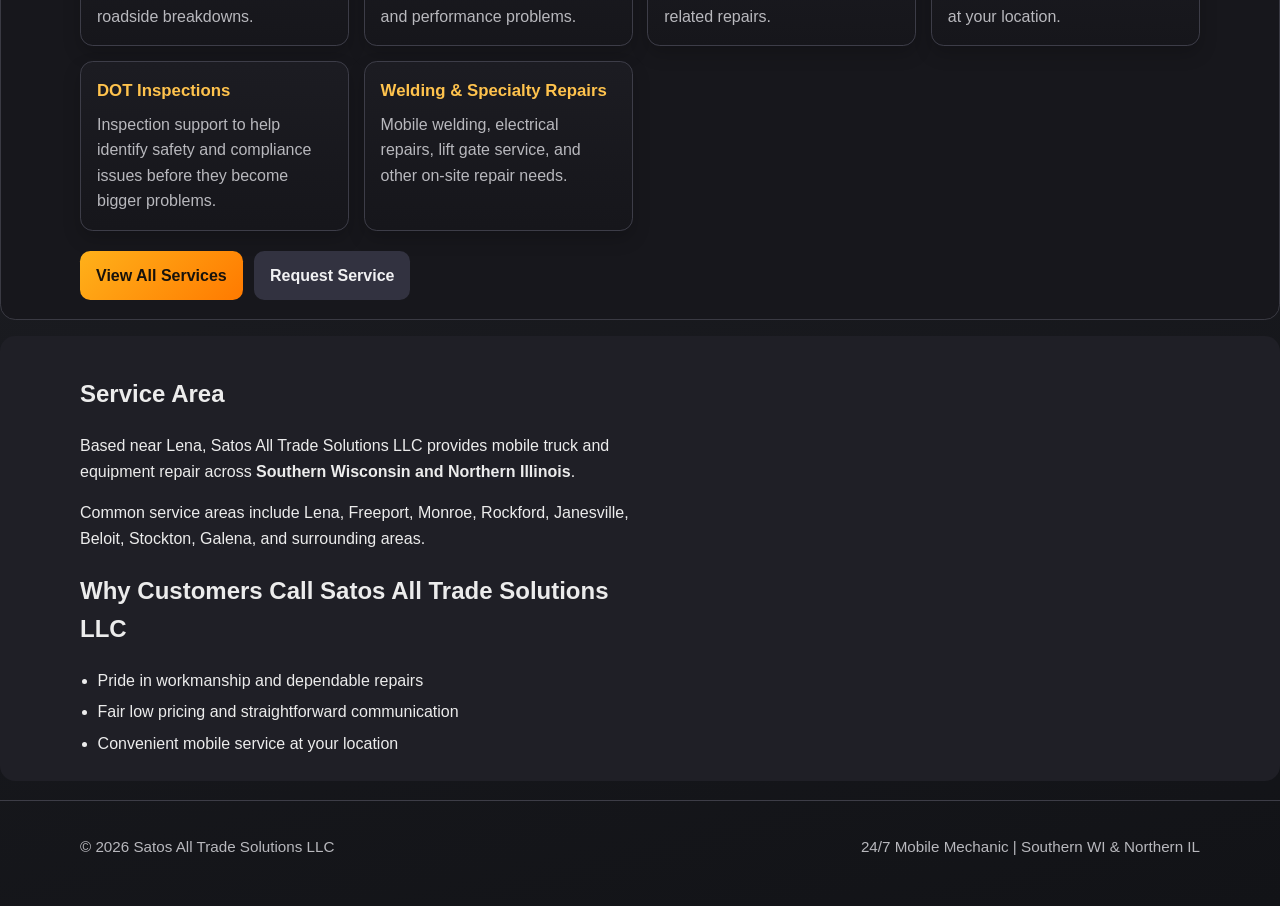
==== commit 5404d8ac: "Update index.html" ====
--- a/index.html
+++ b/index.html
@@ -61,7 +61,7 @@
 
   <section class="home-top-image">
   <img
-    src="assets/service truck-home.png"
+    src="assets/service truck -home.png"
     alt="Sato's All Trade Solutions mobile service truck on-site"
     class="home-top-photo"
   />
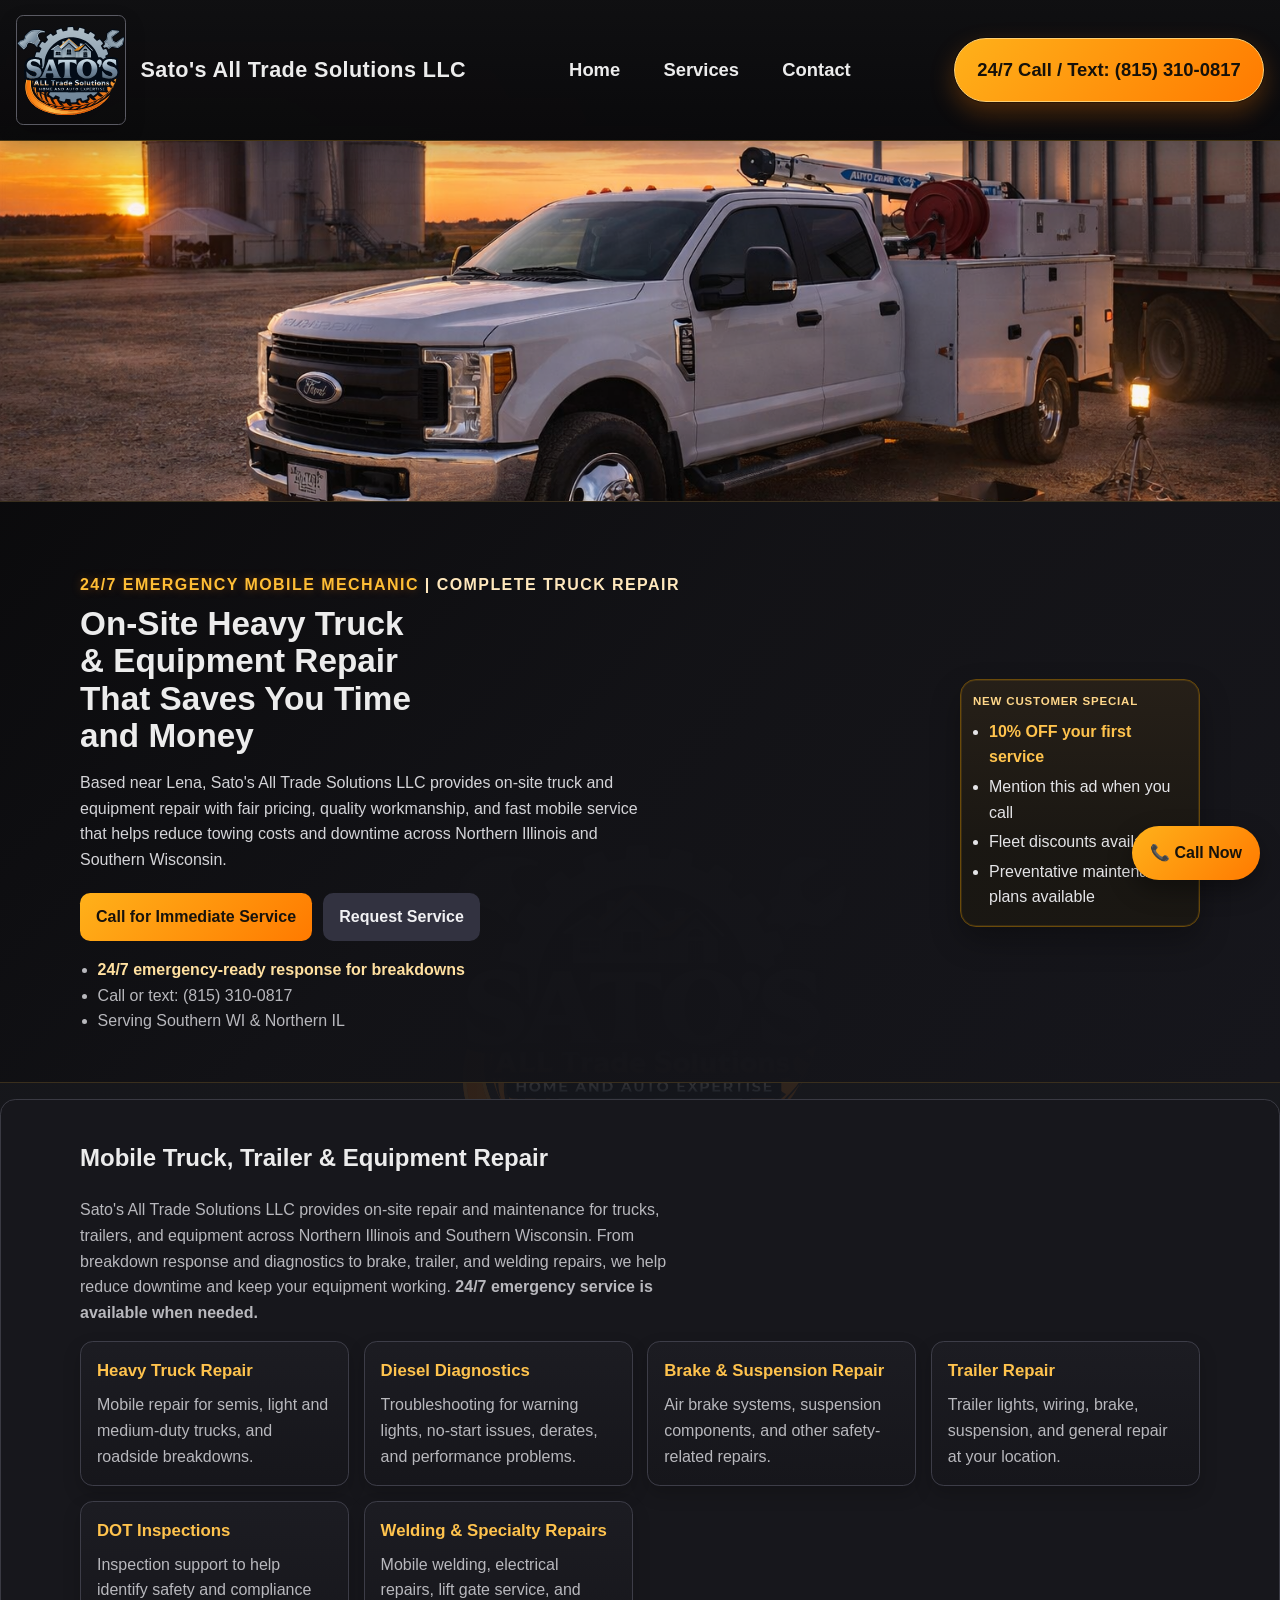
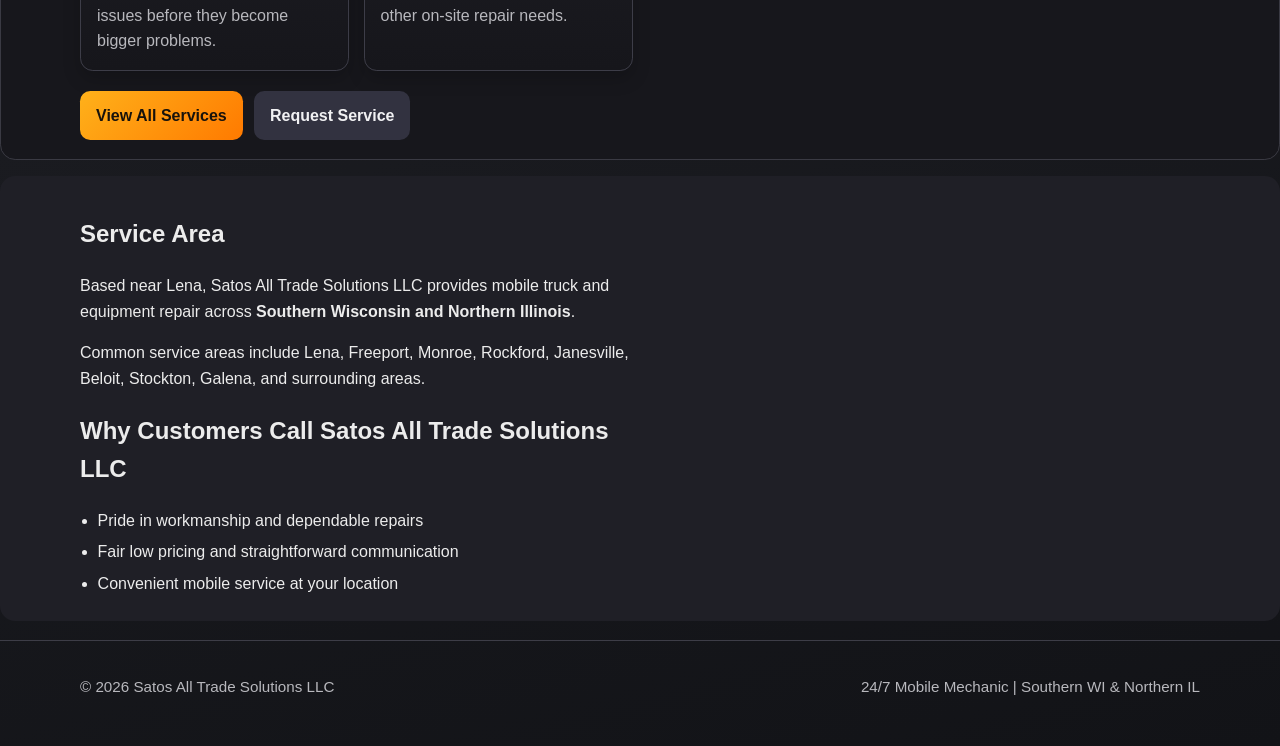
==== commit 81d55681: "Update index.html change line 32" ====
--- a/index.html
+++ b/index.html
@@ -29,7 +29,7 @@
     <link rel="stylesheet" href="styles.css" />
   </head>
 
-  <body>
+ <body class="home-page">
 
 <a class="skip-link" href="#main-content">Skip to content</a>
 
--- a/styles.css
+++ b/styles.css
@@ -46,7 +46,7 @@
 }
 
 .container {
-  width: min(100%, var(--max-width));;
+  width: min(100%, var(--max-width));
   margin-inline: auto;
 }
 
@@ -143,7 +143,52 @@
   animation: pulse-glow 2.1s ease-in-out infinite;
 }
 
+/* Home page top truck image */
+.home-top-image {
+  width: 100%;
+  margin: 0;
+  padding: 0;
+  line-height: 0;
+  overflow: hidden;
+  border-bottom: 1px solid #3a2f1d;
+  background: #0f0f12;
+}
+
+.home-top-photo {
+  display: block;
+  width: 100%;
+  height: 360px;
+  max-height: 620px;
+  object-fit: cover;
+  object-position: center 60%;
+  margin: 0 auto;
+}
+
+/* Main site watermark starts AFTER the truck image and scrolls with page */
+main {
+  position: relative;
+}
+
+main::before {
+  content: "";
+  position: absolute;
+  top: 0;
+  left: 0;
+  width: 100%;
+  height: 100%;
+  background: url("assets/SATOS-LOGO-webvector-SVG_01.svg") center 700px / 420px no-repeat;
+  opacity: 0.11;
+  pointer-events: none;
+  z-index: 0;
+}
+
+main > * {
+  position: relative;
+  z-index: 1;
+}
+
 .hero {
+  position: relative;
   padding: 4.4rem 0 3rem;
   background:
     linear-gradient(135deg, rgba(10, 10, 12, 0.96) 0%, rgba(18, 18, 22, 0.94) 45%, rgba(22, 22, 28, 0.96) 100%);
@@ -158,13 +203,9 @@
   font-size: 0.95rem;
 }
 
+/* Removed old hero watermark so it doesn't fight the main watermark */
 .hero::before {
-  content: "";
-  position: absolute;
-  inset: 0;
-  background: url("assets/SATOS-LOGO-webvector-SVG_01.svg") center/500px no-repeat;
-  opacity: 0.08;
-  pointer-events: none;
+  content: none;
 }
 
 .hero > .container {
@@ -223,9 +264,9 @@
 }
 
 .hero-card {
-  max-width: 280px;
-  justify-self: center;
-  padding: 1.1rem 1rem;
+  max-width: 240px;
+  justify-self: end;
+  padding: 0.75rem;
   border: 1px solid #6a4a0a;
   border-radius: 1rem;
   background: linear-gradient(180deg, rgba(39, 32, 24, 0.96), rgba(26, 23, 18, 0.94) 70%);
@@ -235,7 +276,7 @@
 }
 
 .offer-kicker {
-  margin: 0;
+  margin: 0 0 0.5rem;
   font-size: 0.72rem;
   letter-spacing: 0.07em;
   color: #ffd78a;
@@ -256,6 +297,20 @@
   margin: 0;
 }
 
+.offer-list {
+  margin: 0.5rem 0 0;
+  padding-left: 1rem;
+  color: #e4e4e7;
+}
+
+.offer-list li {
+  margin-bottom: 4px;
+}
+
+.offer-list li strong {
+  color: #ffc34d;
+}
+
 .section-block {
   margin-top: 1rem;
   border: 1px solid var(--line);
@@ -310,7 +365,6 @@
   margin-bottom: 0.35rem;
 }
 
-
 .proof-grid {
   display: grid;
   grid-template-columns: repeat(auto-fit, minmax(230px, 1fr));
@@ -374,7 +428,6 @@
 .small-note {
   color: var(--muted);
 }
-
 
 .hidden-field {
   display: none;
@@ -405,6 +458,7 @@
   font: inherit;
   margin-bottom: 0.52rem;
 }
+
 .btn {
   display: inline-block;
   border: 0;
@@ -437,14 +491,6 @@
   gap: 0.7rem;
   color: var(--muted);
   font-size: 0.95rem;
-}
-
-
-
-.hero-card {
-  max-width: 240px;
-  justify-self: end;
-  padding: 0.75rem;
 }
 
 .service-icon {
@@ -461,39 +507,15 @@
 }
 
 @keyframes pulse-glow {
-  0%, 100% { transform: translateY(0); box-shadow: 0 0 0 1px rgba(0,0,0,.35), 0 8px 20px rgba(255,122,0,.2);} 
-  50% { transform: translateY(-1px); box-shadow: 0 0 0 1px rgba(0,0,0,.35), 0 14px 28px rgba(255,122,0,.36);} 
-}
-
-@media (max-width: 960px) {
-  .topbar {
-    flex-direction: column;
-    align-items: flex-start;
-    min-height: auto;
-    padding: 0.75rem 0;
-  }
-
-  .hero-grid,
-  .split,
-  .contact-grid,
-  .proof-highlights {
-    grid-template-columns: 1fr;
-  }
-
-  .hero {
-  background:
-    linear-gradient(135deg, rgba(10, 10, 12, 0.98) 0%, rgba(16, 16, 20, 0.96) 100%);
-  }
-
-  .hero-card {
-    max-width: 100%;
-    justify-self: stretch;
-  }
-}
-
-
-.proof-highlights.single-panel {
-  grid-template-columns: 1fr;
+  0%, 100% {
+    transform: translateY(0);
+    box-shadow: 0 0 0 1px rgba(0, 0, 0, 0.35), 0 8px 20px rgba(255, 122, 0, 0.2);
+  }
+
+  50% {
+    transform: translateY(-1px);
+    box-shadow: 0 0 0 1px rgba(0, 0, 0, 0.35), 0 14px 28px rgba(255, 122, 0, 0.36);
+  }
 }
 
 #form-status {
@@ -501,53 +523,29 @@
   min-height: 1.2rem;
 }
 
-.floating-call{
-position:fixed;
-bottom:20px;
-right:20px;
-background:linear-gradient(135deg,var(--accent),var(--accent-2));
-color:#17120c;
-font-weight:800;
-padding:14px 18px;
-border-radius:999px;
-text-decoration:none;
-z-index:999;
-box-shadow:0 10px 25px rgba(0,0,0,.35);
-}
-
-.floating-call:hover{
-transform:scale(1.05);
-}
-.offer-list {
-  margin: 0.5rem 0 0;
-  padding-left: 1rem;
-  color: #e4e4e7;
-}
-
-.offer-list li {
-  margin-bottom: 4px;
-}
-.offer-kicker {
-  margin-bottom: 0.5rem;
-}
-
-.offer-list li strong {
-  color: #ffc34d;
-}
-
+.floating-call {
+  position: fixed;
+  bottom: 20px;
+  right: 20px;
+  background: linear-gradient(135deg, var(--accent), var(--accent-2));
+  color: #17120c;
+  font-weight: 800;
+  padding: 14px 18px;
+  border-radius: 999px;
+  text-decoration: none;
+  z-index: 999;
+  box-shadow: 0 10px 25px rgba(0, 0, 0, 0.35);
+}
+
+.floating-call:hover {
+  transform: scale(1.05);
+}
 
 #services-preview p {
   max-width: 70ch;
   color: var(--muted);
 }
 
-@media (max-width: 960px) {
-  .main-nav {
-    width: 100%;
-    justify-content: center;
-  }
-
-}
 .services-hero h1 {
   max-width: 20ch;
 }
@@ -563,7 +561,7 @@
   border-radius: 0.8rem;
   background: linear-gradient(180deg, #1c1c22, #16161b);
   padding: 1rem;
-  box-shadow: 0 8px 18px rgba(0,0,0,.2);
+  box-shadow: 0 8px 18px rgba(0, 0, 0, 0.2);
 }
 
 .service-list-card h3 {
@@ -596,14 +594,15 @@
   text-align: center;
   font-weight: 700;
   color: #ececec;
-  box-shadow: 0 6px 16px rgba(0,0,0,0.25);
+  box-shadow: 0 6px 16px rgba(0, 0, 0, 0.25);
   transition: all 0.2s ease;
 }
+
 .equipment-card:hover {
   border-color: var(--accent);
   background: linear-gradient(180deg, #23232b, #1a1a20);
   transform: translateY(-2px);
-  box-shadow: 0 12px 24px rgba(0,0,0,0.35);
+  box-shadow: 0 12px 24px rgba(0, 0, 0, 0.35);
   color: #fff;
 }
 
@@ -629,7 +628,7 @@
   border-radius: 0.8rem;
   background: linear-gradient(180deg, #1c1c22, #16161b);
   padding: 1rem;
-  box-shadow: 0 8px 18px rgba(0,0,0,.18);
+  box-shadow: 0 8px 18px rgba(0, 0, 0, 0.18);
 }
 
 .service-preview-card h3 {
@@ -645,23 +644,6 @@
   overflow: hidden;
 }
 
-.contact-hero::before {
-  content: "";
-  position: absolute;
-  inset: 0;
-  background: url("assets/SATOS-LOGO-webvector-SVG_01.svg") center/420px no-repeat;
-  opacity: 0.07;
-  pointer-events: none;
-}
-
-.contact-hero > * {
-  position: relative;
-  z-index: 1;
-}
-  color: var(--muted);
-}
-  color: var(--muted);
-}
 .contact-hero {
   position: relative;
   overflow: hidden;
@@ -680,6 +662,7 @@
   position: relative;
   z-index: 1;
 }
+
 .services-hero-bg {
   position: relative;
   overflow: hidden;
@@ -695,25 +678,68 @@
   pointer-events: none;
 }
 
-/* dark overlay for readability */
 .services-hero-bg::after {
   content: "";
   position: absolute;
   inset: 0;
   background: linear-gradient(
     135deg,
-    rgba(10,10,12,0.85) 0%,
-    rgba(16,16,20,0.75) 100%
+    rgba(10, 10, 12, 0.85) 0%,
+    rgba(16, 16, 20, 0.75) 100%
   );
 }
 
-/* keep text above image */
 .services-hero-bg > * {
   position: relative;
   z-index: 1;
 }
 
-  @media (max-width: 768px) {
+@media (max-width: 960px) {
+  .topbar {
+    flex-direction: column;
+    align-items: flex-start;
+    min-height: auto;
+    padding: 0.75rem 1rem;
+  }
+
+  .main-nav {
+    width: 100%;
+    justify-content: center;
+  }
+
+  .hero-grid,
+  .split,
+  .contact-grid,
+  .proof-highlights {
+    grid-template-columns: 1fr;
+  }
+
+  .hero {
+    background: linear-gradient(135deg, rgba(10, 10, 12, 0.98) 0%, rgba(16, 16, 20, 0.96) 100%);
+  }
+
+  .hero-card {
+    max-width: 100%;
+    justify-self: stretch;
+  }
+
+  .proof-highlights.single-panel {
+    grid-template-columns: 1fr;
+  }
+
+  .home-top-photo {
+    max-height: 420px;
+  }
+
+  main::before {
+    top: clamp(220px, 42vw, 460px);
+    height: calc(100% - clamp(220px, 42vw, 460px));
+    background-size: 280px;
+    opacity: 0.04;
+  }
+}
+
+@media (max-width: 768px) {
   .topbar {
     min-height: auto;
     flex-direction: column;
@@ -754,21 +780,19 @@
     font-size: 1rem;
     padding: 0.9rem 1rem;
   }
-}
-
-.home-top-image {
-  width: 100%;
-  margin: 0;
-  padding: 0;
-  line-height: 0;
-  overflow: hidden;
-  border-bottom: 1px solid #3a2f1d;
-}
-
-.home-top-photo {
-  display: block;
-  width: 100%;
-  height: clamp(220px, 42vw, 520px);
-  object-fit: cover;
-  object-position: center;
-}
+
+  .home-top-photo {
+    max-height: 320px;
+  }
+
+  main::before {
+    top: 320px;
+    height: calc(100% - 320px);
+    background-size: 220px;
+    opacity: 0.035;
+  }
+
+  .footer-grid {
+    flex-direction: column;
+  }
+}
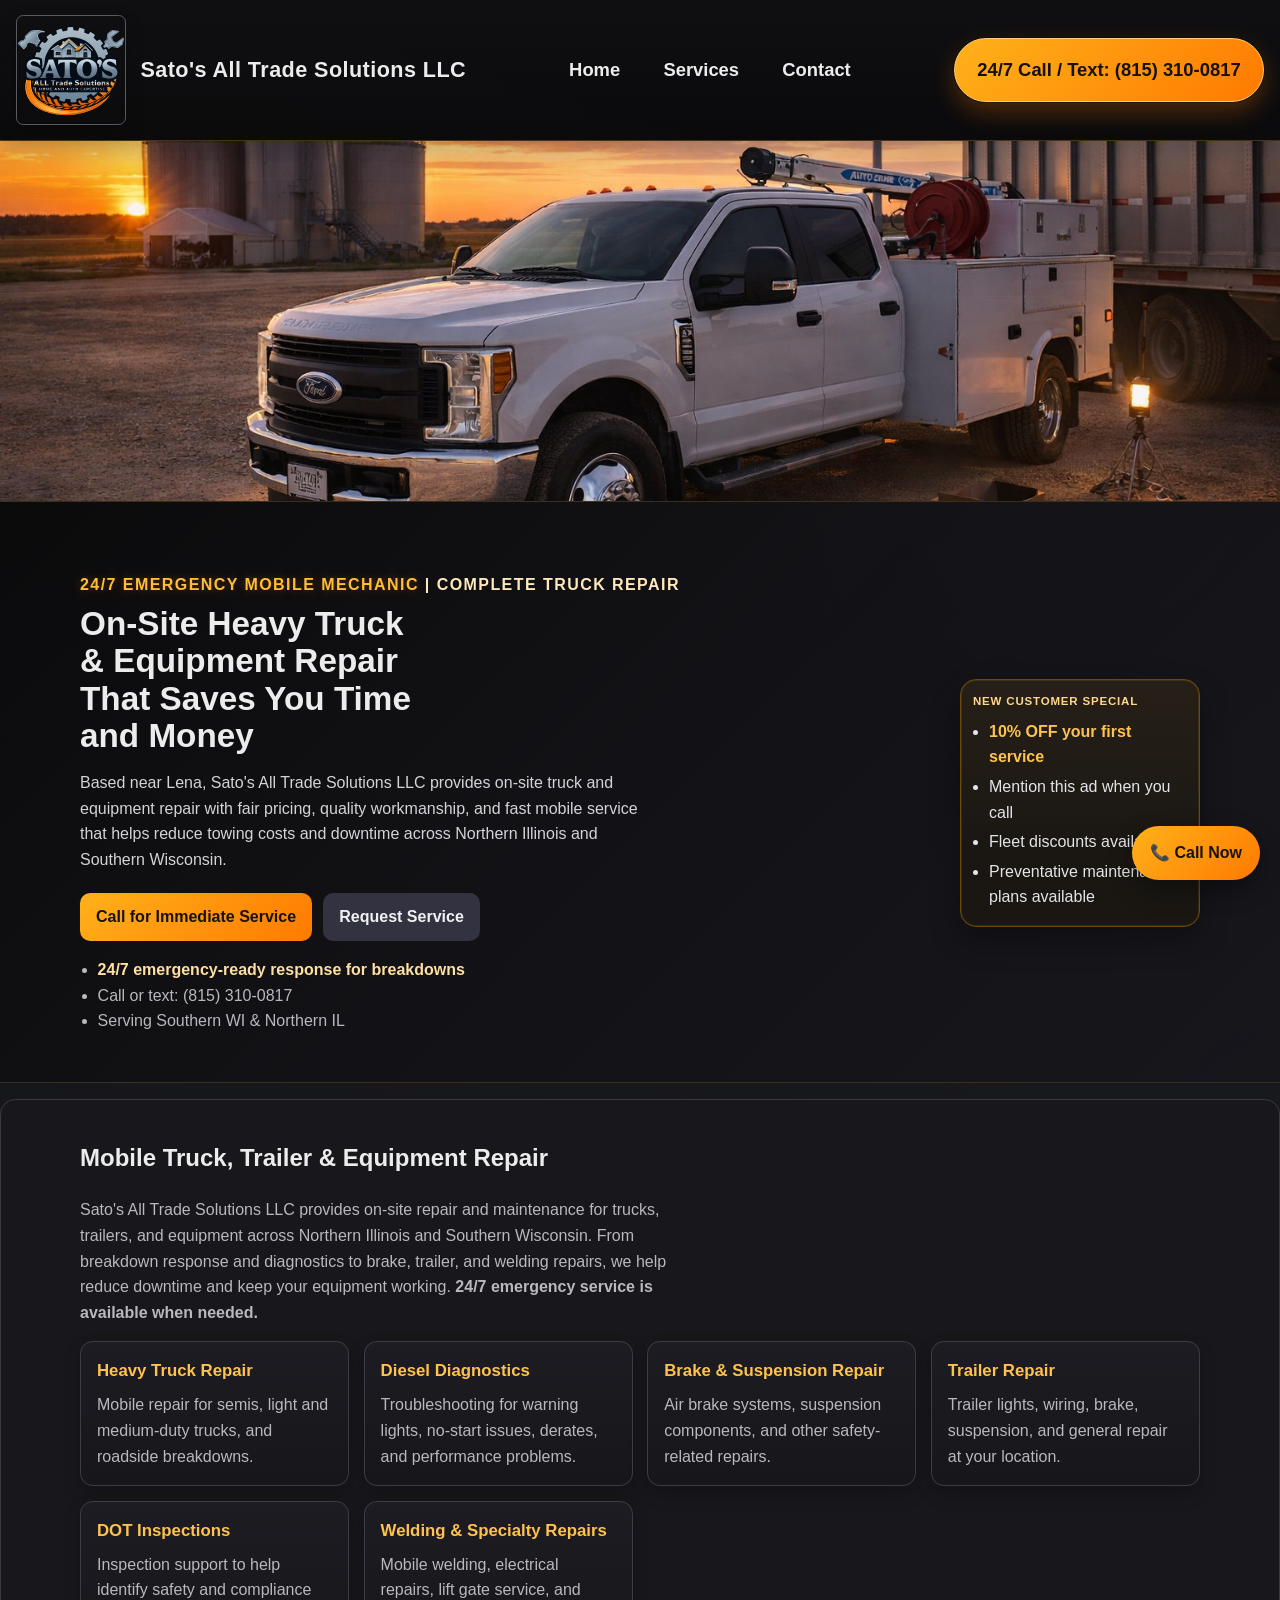
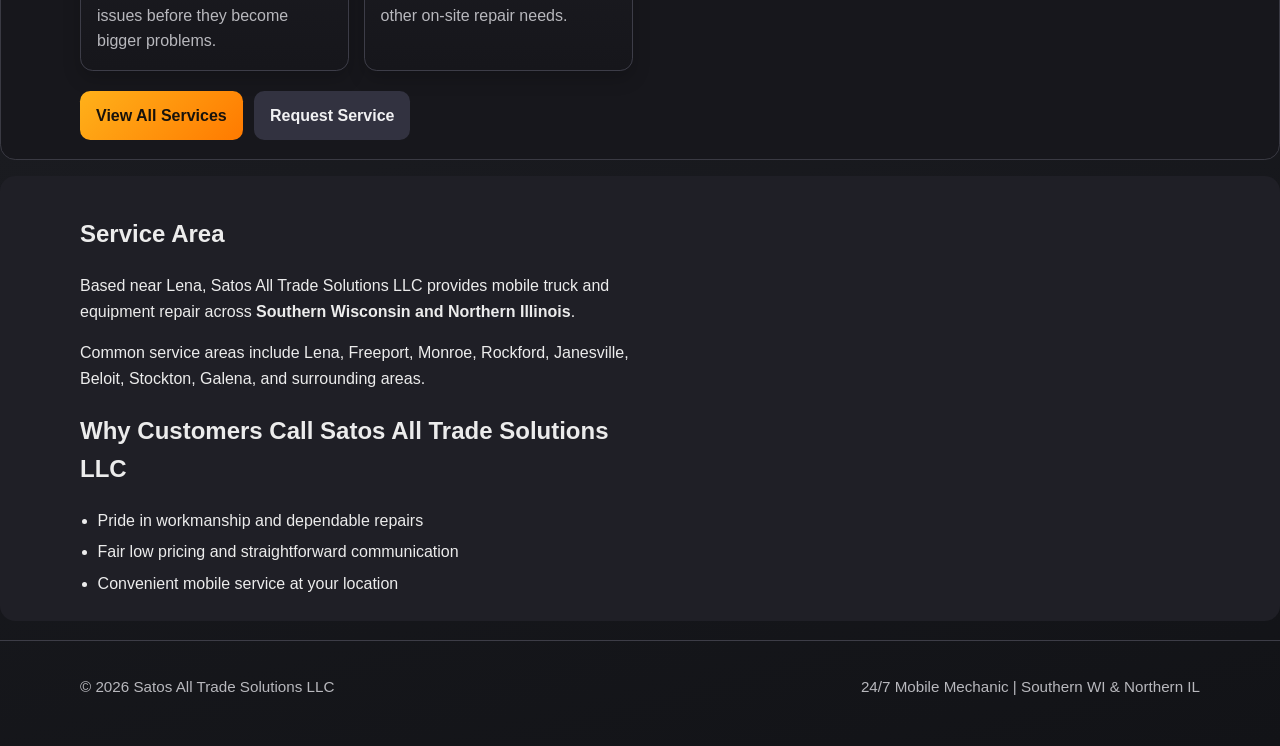
==== commit 53c130c2: "Update index.html" ====
--- a/index.html
+++ b/index.html
@@ -21,7 +21,7 @@
     <meta name="twitter:card" content="summary_large_image" />
     <meta name="twitter:title" content="satos all trade solutions llc | 24/7 Mobile Mechanic" />
     <meta name="twitter:description"
-      content="24/7 mobile mechanic serving Southern WI and Northern IL. Call or text 815-310-0817."
+      content="24/7 mobile mechanic serving Northern Illinois, and Southern Wisconsin. Call or text 815-310-0817."
     />
 
     <link rel="canonical" href="https://satosalltradesolutions.com" />
--- a/styles.css
+++ b/styles.css
@@ -164,20 +164,24 @@
   margin: 0 auto;
 }
 
-/* Main site watermark starts AFTER the truck image and scrolls with page */
+/* Main site watermark starts AFTER the truck image and scrolls with page */  
+
+/* Single fixed watermark for all pages */
 main {
   position: relative;
+  z-index: 0;
 }
 
 main::before {
   content: "";
-  position: absolute;
-  top: 0;
-  left: 0;
-  width: 100%;
-  height: 100%;
-  background: url("assets/SATOS-LOGO-webvector-SVG_01.svg") center 700px / 420px no-repeat;
-  opacity: 0.11;
+  position: fixed;
+  top: 58%;
+  left: 50%;
+  transform: translate(-50%, -50%);
+  width: 420px;
+  height: 420px;
+  background: url("assets/SATOS-LOGO-webvector-SVG_01.svg") center center / contain no-repeat;
+  opacity: 0.07;
   pointer-events: none;
   z-index: 0;
 }
@@ -187,6 +191,9 @@
   z-index: 1;
 }
 
+body.home-page main::before {
+  background-position: center 520px;
+}
 .hero {
   position: relative;
   padding: 4.4rem 0 3rem;
@@ -644,25 +651,6 @@
   overflow: hidden;
 }
 
-.contact-hero {
-  position: relative;
-  overflow: hidden;
-}
-
-.contact-hero::before {
-  content: "";
-  position: absolute;
-  inset: 0;
-  background: url("assets/SATOS-LOGO-webvector-SVG_01.svg") center/500px no-repeat;
-  opacity: 0.07;
-  pointer-events: none;
-}
-
-.contact-hero > * {
-  position: relative;
-  z-index: 1;
-}
-
 .services-hero-bg {
   position: relative;
   overflow: hidden;
@@ -731,12 +719,11 @@
     max-height: 420px;
   }
 
-  main::before {
-    top: clamp(220px, 42vw, 460px);
-    height: calc(100% - clamp(220px, 42vw, 460px));
-    background-size: 280px;
-    opacity: 0.04;
-  }
+main::before {
+  width: 300px;
+  height: 300px;
+  top: 60%;
+  opacity: 0.06;
 }
 
 @media (max-width: 768px) {
@@ -785,12 +772,12 @@
     max-height: 320px;
   }
 
-  main::before {
-    top: 320px;
-    height: calc(100% - 320px);
-    background-size: 220px;
-    opacity: 0.035;
-  }
+ main::before {
+  width: 220px;
+  height: 220px;
+  top: 62%;
+  opacity: 0.05;
+}
 
   .footer-grid {
     flex-direction: column;
